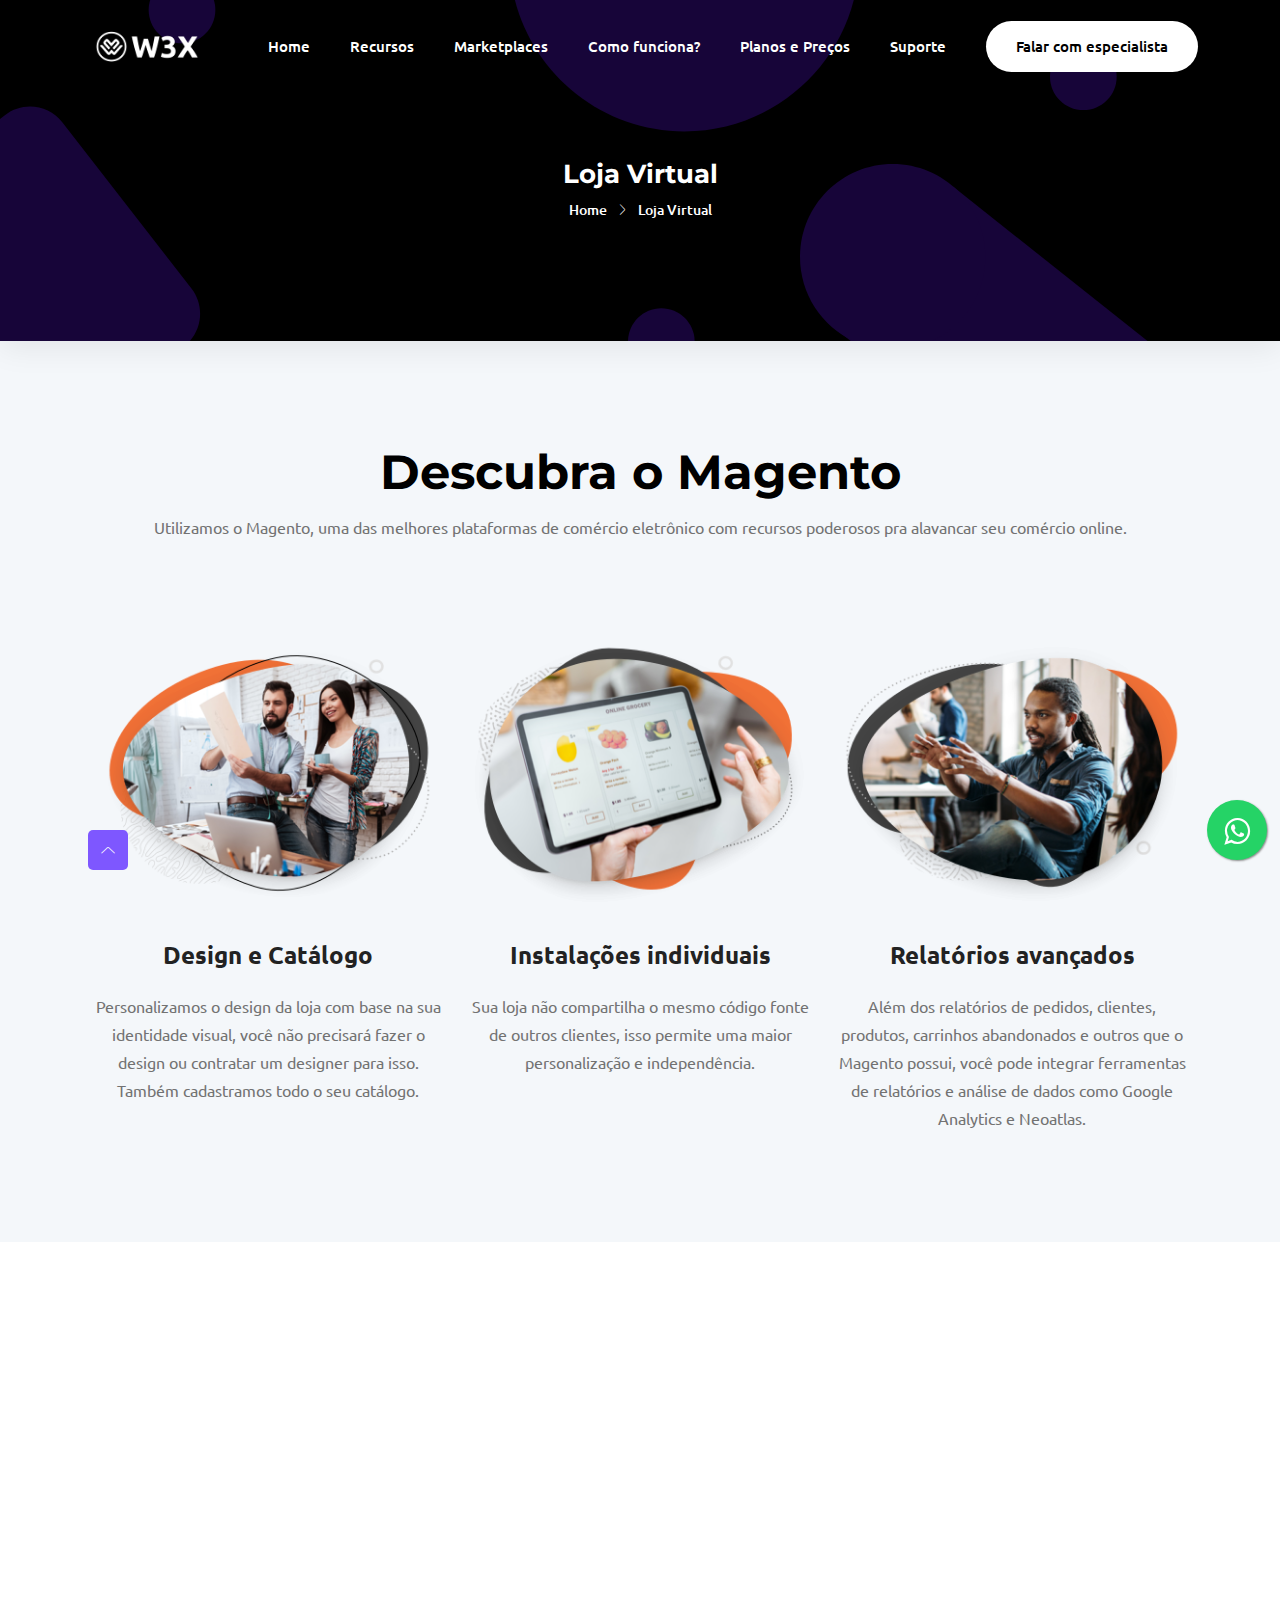
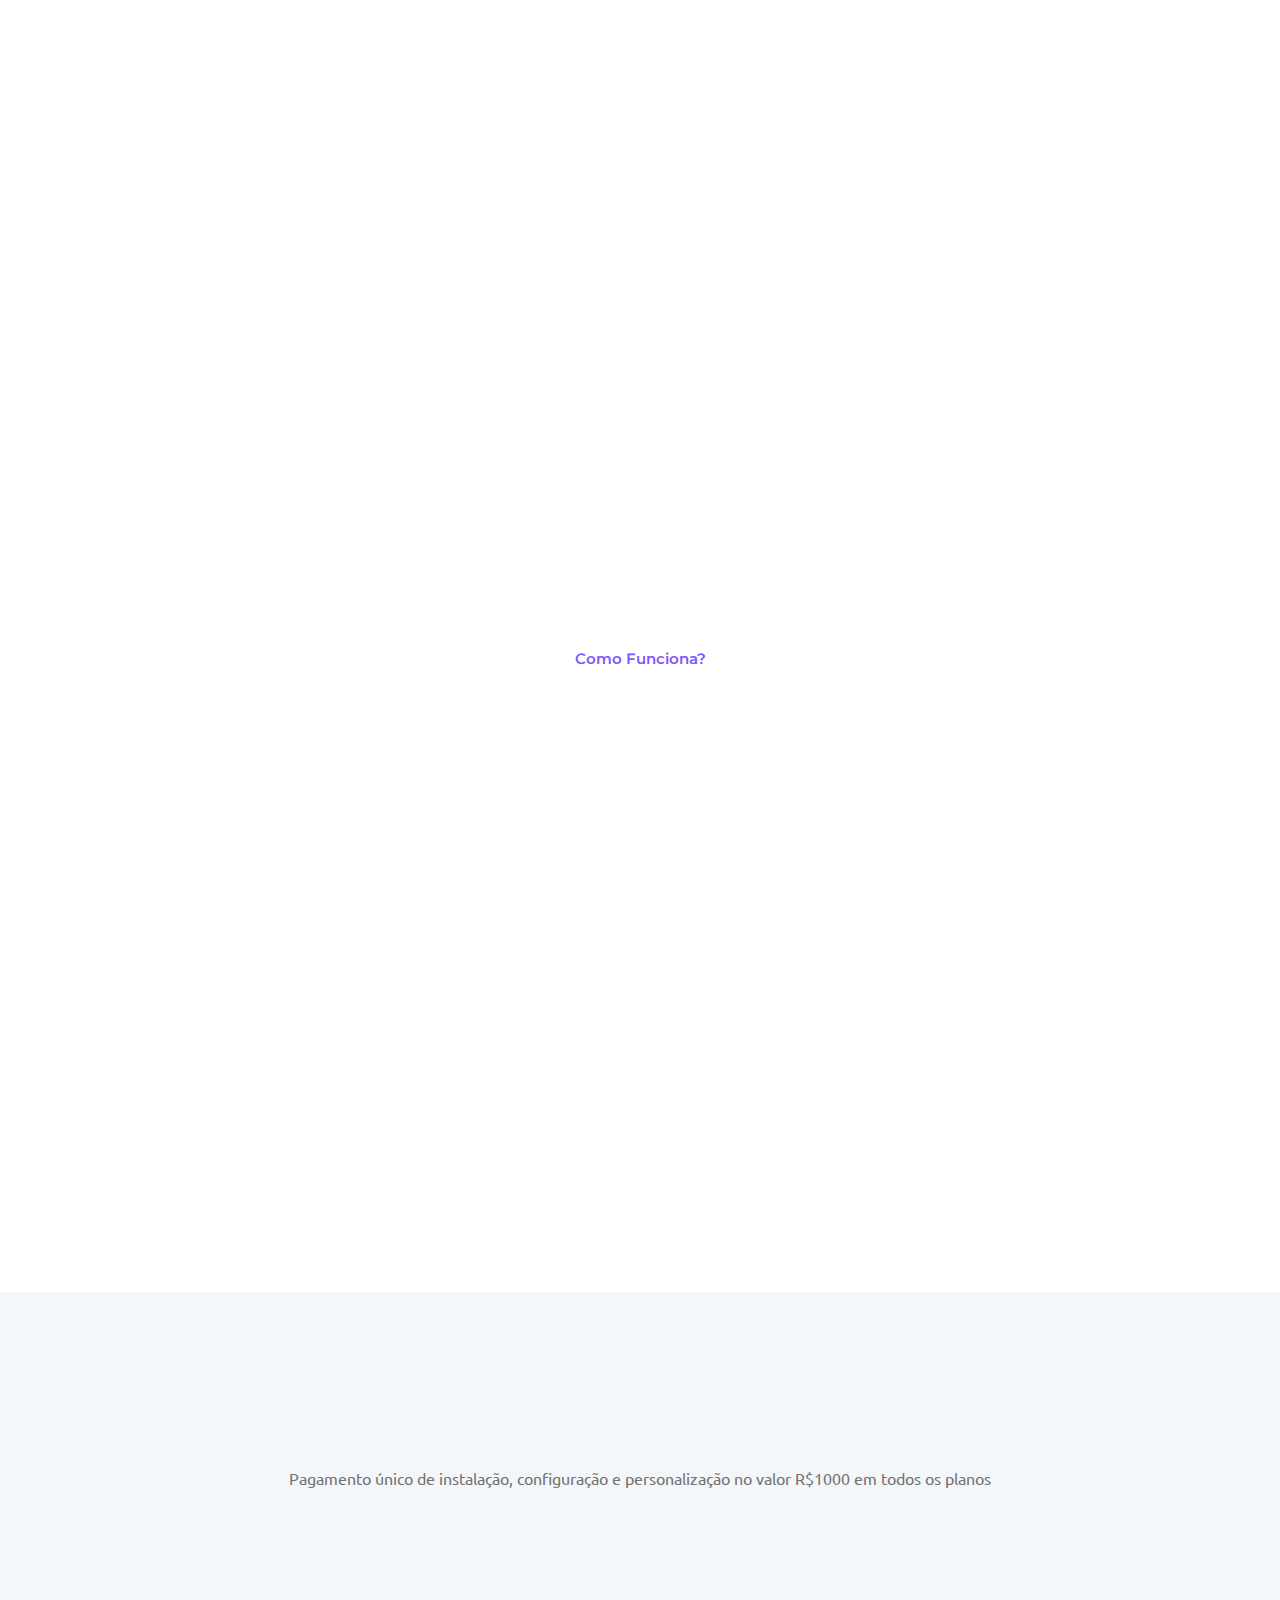
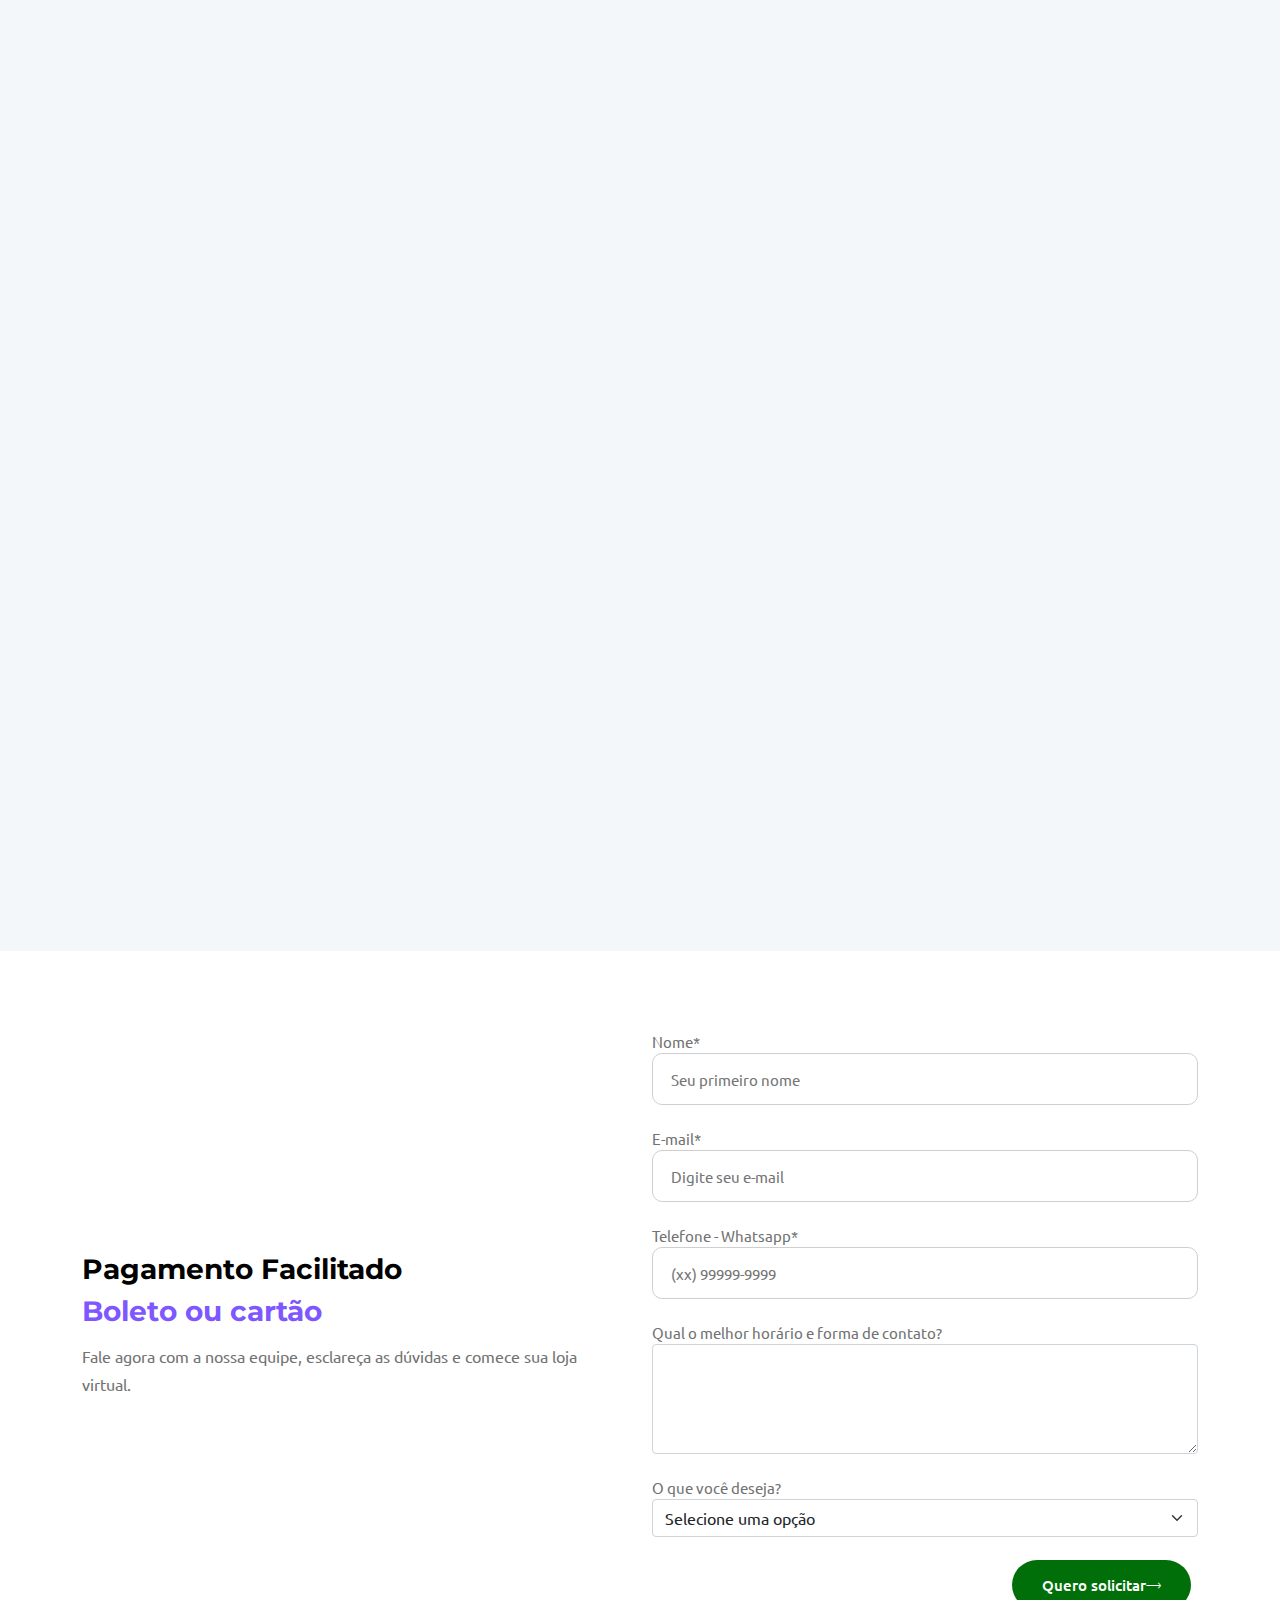
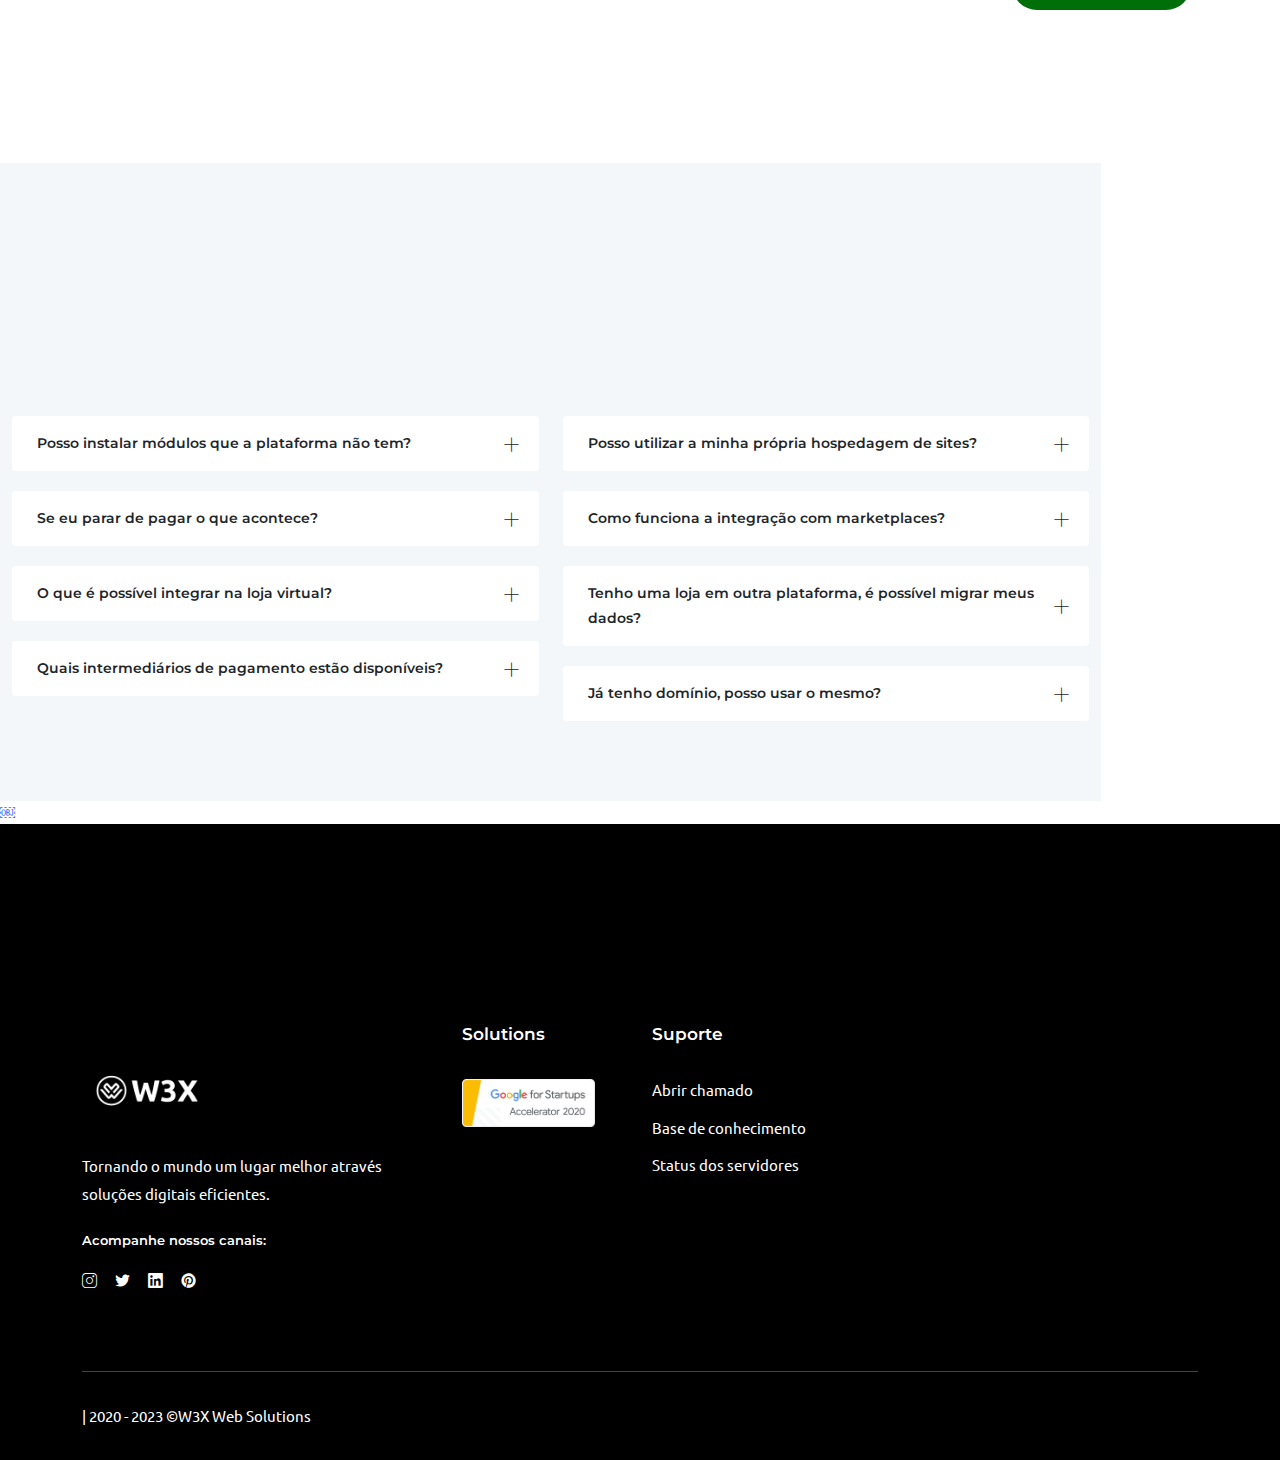
==== ecommerce.html @ b037bd00 "V1.4.1" ====
<!DOCTYPE html>
<html class="no-js" lang="zxx">
<head>
<meta charset="utf-8" />
<meta http-equiv="x-ua-compatible" content="ie=edge" />
<title>W3X - Loja Virtual Magento.</title>
<meta name="description" content="" />
<meta name="viewport" content="width=device-width, initial-scale=1" />
<link rel="shortcut icon" type="image/x-icon" href="assets/images/favicon.svg" />
<!-- ========================= CSS here ========================= -->
<link rel="stylesheet" href="assets/css/bootstrap.min.css" />
<link rel="stylesheet" href="assets/css/LineIcons.3.0.css" />
<link rel="stylesheet" href="assets/css/animate.css" />
<link rel="stylesheet" href="assets/css/tiny-slider.css" />
<link rel="stylesheet" href="assets/css/glightbox.min.css" />
<link rel="stylesheet" href="assets/css/main.css" />
</head>
<body>
<!--[if lte IE 9]>
<p class="browserupgrade">
You are using an <strong>outdated</strong> browser. Please
<a href="https://browsehappy.com/">upgrade your browser</a> to improve
your experience and security.
</p>
<![endif]-->
<!-- Preloader -->
<div class="preloader">
<div class="preloader-inner">
<div class="preloader-icon">
<span></span>
<span></span>
</div>
</div>
</div>
<!-- /End Preloader -->
<!-- Start Header Area -->
<header class="header navbar-area">
<div class="container">
<div class="row align-items-center">
<div class="col-lg-12">
<div class="nav-inner">
<!-- Start Navbar -->
<nav class="navbar navbar-expand-lg">
<a class="navbar-brand" href="index.html">
<img src="assets/images/logo/w3x-white.png" alt="Logo">
</a>
<button class="navbar-toggler mobile-menu-btn" type="button" data-bs-toggle="collapse"
data-bs-target="#navbarSupportedContent" aria-controls="navbarSupportedContent"
aria-expanded="false" aria-label="Toggle navigation">
<span class="toggler-icon"></span>
<span class="toggler-icon"></span>
<span class="toggler-icon"></span>
</button>
<div class="collapse navbar-collapse sub-menu-bar" id="navbarSupportedContent">
<ul id="nav" class="navbar-nav ms-auto">
<li class="nav-item">
<a href="index.html" class="active" aria-label="Toggle navigation">Home</a>
</li>
<li class="nav-item">
<a href="#recursos" aria-label="Toggle navigation">Recursos</a>
</li>
<li class="nav-item">
<a href="#about" aria-label="Toggle navigation">Marketplaces</a>
</li>
<li class="nav-item">
<a href="#about" aria-label="Toggle navigation">Como funciona?</a>
</li>       
<li class="nav-item">
<a href="#about" aria-label="Toggle navigation">Planos e Preços</a>
</li>
<li class="nav-item">
<a class="dd-menu collapsed" href="javascript:void(0)" data-bs-toggle="collapse" data-bs-target="#submenu-1-1" aria-controls="navbarSupportedContent" aria-expanded="false" aria-label="Toggle navigation">Suporte</a>
<ul class="sub-menu collapse" id="submenu-1-1">
<li class="nav-item"><a href="ttps://w3x.freshdesk.com/support/home">Abrir chamado</a>
<li class="nav-item"><a href="https://w3x.freshdesk.com/support/solutions"">Base de conhecimento</a></li>
<li class="nav-item"><a href="https://w3xcloud.statuspage.io/">Status dos servidores</a></li>
</ul>
</li>                                 
</ul>
</div> 
<div class="button">
<a href="https://web.whatsapp.com/send?phone=5551981866264" class="btn">Falar com especialista</a>
</div>
</nav>
<!-- End Navbar -->
</div>
</div>
</div> <!-- row -->
</div> <!-- container -->
</header>
<!-- End Header Area -->
<!-- Start Breadcrumbs -->
<div class="breadcrumbs">
<div class="container">
<div class="row align-items-center">
<div class="col-lg-6 offset-lg-3 col-md-12 col-12">
<div class="breadcrumbs-content">
<h1 class="page-title">Loja Virtual</h1>
<ul class="breadcrumb-nav">
<li><a href="index.html">Home</a></li>
<li>Loja Virtual</li>
</ul>
</div>
</div>
</div>
</div>
</div>
<!-- End Breadcrumbs -->
<!-- Start About Area -->
<div class="services section">
<div class="container">
<div class="row">
<div class="col-12">
<div class="section-title">
<h2 class="wow fadeInUp" data-wow-delay=".4s">Descubra o Magento</h2>
<p class="wow fadeInUp" data-wow-delay=".6s">Utilizamos o Magento, uma das melhores plataformas de comércio eletrônico com recursos poderosos pra alavancar seu comércio online.</p>
</div>
</div>
</div>
<div class="container">
<div class="row justify-content-center">
<div class="col-lg-4 col-md-6 col-sm-9">
<div class="single-process text-center process-color-1 mt-45 wow fadeInUpBig" data-wow-duration="1s" data-wow-delay="0.4s">
<div class="process-icon d-flex align-items-center justify-content-center">
<img src="assets/images/1lojavirtual.png">
</div>
<div class="process-content pt-30">
<h3 class="process-title"><a>Design e Catálogo</a></h3>
<p class="text">Personalizamos o design da loja com base na sua identidade visual, você não precisará fazer o design ou contratar um designer para isso. Também cadastramos todo o seu catálogo.</p>
</div>
</div> 
</div>
<div class="col-lg-4 col-md-6 col-sm-9">
<div class="single-process text-center process-color-2 mt-45 wow fadeInUpBig" data-wow-duration="1s" data-wow-delay="0.7s">
<div class="process-icon d-flex align-items-center justify-content-center">
<img src="assets/images/2lojavirtual.png">
</div>
<div class="process-content pt-30">
<h3 class="process-title"><a>Instalações individuais</a></h3>
<p class="text">Sua loja não compartilha o mesmo código fonte de outros clientes, isso permite uma maior personalização e independência.</p>
</div>
</div> 
</div>
<div class="col-lg-4 col-md-6 col-sm-9">
<div class="single-process text-center process-color-3 mt-45 wow fadeInUpBig" data-wow-duration="1s" data-wow-delay="1s">
<div class="process-icon d-flex align-items-center justify-content-center">
<img src="assets/images/3lojavirtual.png.png">
</div>
<div class="process-content pt-30">
<h3 class="process-title"><a>Relatórios avançados</a></h3>
<p class="text">Além dos relatórios de pedidos, clientes, produtos, carrinhos abandonados e outros que o Magento possui, você pode integrar ferramentas de relatórios e análise de dados como Google Analytics e Neoatlas.</p>
</div>
</div> 
</div>
</div> 
</div>
</div> 
</div> 
<!-- Start About Area -->
<section id="recursos" class="about section">
    <div class="container">
    <div class="row align-items-center">
    <div class="col-lg-6 col-12">
        <div class="content wow fadeInRight" data-wow-delay=".4s">
            <h4>Marketplaces</h4>
            <h2>Seus produtos nas principais plataformas de marketplaces</h2>
            <p>Integramos seus produtos e a gestão de pedidos da sua plataforma diretamente aos principais marketplaces do Brasil.</p>
            <br>
            <div class="image wow fadeInLeft" data-wow-delay=".2s">
    <img src="assets/images/marketplaces.png" alt="#">
    </div>
    </div>  
</div>
    <div class="col-lg-6 col-12">
    <div class="content wow fadeInRight" data-wow-delay=".4s">
        <h4>Loja completa e personalizável</h4>
        <h2>Confira mais recursos</h2>
        <div class="list">
    <div class="single-list">
    <div class="list-icon">
    <i class="lni lni-checkmark"></i>
    </div>
    <h4>Gestão de pedidos</h4>
    <p>Gerencie os pedidos de clientes com facilidade, atualize os status do pedido para que o cliente receba os e-mails automáticos com atualização da situação de seu pedido. Você também pode integrar seu ERP Facilmente </p>
    </div>
    <div class="single-list">
    <div class="list-icon">
    <i class="lni lni-checkmark"></i>
    </div>
    <h4>Gestão de produtos</h4>
    <p>Gestão avançada de produtos e catálogo, controle de estoque, otimização de SEO com dados estruturados, controle de movimentação de estoque, preços por faixa de quantidade de itens, gestão de clientes B2B e B2C com preços por produto para grupos de clientes específicos. Você pode ainda integrar seus produtos diretamente com seu ERP.</p>
    </div>
    <div class="single-list">
    <div class="list-icon">
    <i class="lni lni-checkmark"></i>
    </div>
    <h4>Marketing e Promoções</h4>
    <p>As regras de promoções e de preço do Magento, permitem que você crie cupons de desconto, aplique descontos em massa com base em condições de produtos, ou ainda com base em ações do cliente como escolha de frete, do meio de pagamento entre outras. Você também pode integrar a loja ao Gooogle Ads e  Meta Ads. </p>
    
    </div>
    </div>
    </div>
    </div>
    </div>
    </section>
    <!-- End About Area -->
<div class="services section bg-white">
<div class="container">
<div class="row justify-content-center">
<div class="col-lg-9">
<div class="section-title">
<h3>Como funciona?</h3>
<h2 class="wow fadeInUp" data-wow-delay=".4s">Ativação da loja</h2>
</div>   
</div>
</div>
<section class="process-area pt-70">
<div class="container">
<div class="row justify-content-center">
<div class="col-lg-4 col-md-6 col-sm-9">
<div class="single-process text-center process-color-1 mt-45 wow fadeInUpBig" data-wow-duration="1s" data-wow-delay="0.4s">
<div class="process-icon d-flex align-items-center justify-content-center">
<span class="icon"><i class="lni lni-checkmark"></i></span>
<h5 class="icon-title">1. <span>Solicitação</span></h5>
</div>
<div class="process-content pt-30">
<h3 class="process-title"><a href="#">Plano e pagamento</a></h3>
<p class="text">Após a solicitação enviamos um boleto de ativação com 50% do pagamento único. O restante será pago na entrega e a primeira mensalidade no mês seguinte ao da entrega.</p>
<a href="#" class="more"><i class="lni-arrow-right"></i></a>
</div>
</div> 
</div>
<div class="col-lg-4 col-md-6 col-sm-9">
<div class="single-process text-center process-color-2 mt-45 wow fadeInUpBig" data-wow-duration="1s" data-wow-delay="0.7s">
<div class="process-icon d-flex align-items-center justify-content-center">
<span class="icon"><i class="lni lni-checkmark"></i></span>
<h5 class="icon-title">2. <span>Ativação</span></h5>
</div>
<div class="process-content pt-30">
<h3 class="process-title"><a href="#">Pagamento confirmado</a></h3>
<p class="text">Iremos instalar e configurar a sua loja e você receberá no prazo combinado os acessos e a documentação completa do nosso time de suporte sobre como utilizar a plataforma.</p>
<a href="#" class="more"><i class="lni-arrow-right"></i></a>
</div>
</div> 
</div>
<div class="col-lg-4 col-md-6 col-sm-9">
<div class="single-process text-center process-color-3 mt-45 wow fadeInUpBig" data-wow-duration="1s" data-wow-delay="1s">
<div class="process-icon d-flex align-items-center justify-content-center">
<span class="icon"><i class="lni lni-checkmark"></i></span>
<h5 class="icon-title">3. <span>Manutenção </span></h5>
</div>
<div class="process-content pt-30">
<h3 class="process-title"><a href="#">Suporte Especialista</a></h3>
<p class="text">Realizaremos frequentemente a manutenção do código, atualizações e melhorias, e estaremos a disposição para lhe auxiliar no uso da plataforma e crescimento da sua loja.</p>
<a href="#" class="more"><i class="lni-arrow-right"></i></a>
</div>
</div> 
</div>   
</div> 
</div>
</div> 
</div> 
</div>
</section>
<section id="planos" class="pricing-table section">
<div class="container">
<div class="row">
<div class="col-12">
<div class="section-title">
<h2 class="wow fadeInUp" data-wow-delay=".4s">Planos e Preços</h2>
<p>Pagamento único de instalação, configuração e personalização no valor R$1000 em todos os planos</p>
</div>
</div>
</div>
<div class="row">
<div class="col-lg-4 col-md-6 col-12 wow fadeInUp" data-wow-delay=".4s">
<div class="single-table">
<div class="table-head">
<h4 class="title">Basic</h4>
<div class="price">
<h2 class="amount"><span class="currency">R$</span>299<span class="duration">mês</span>
<br>
<h2 class="amount"><span class="duration">- Magento 1.9</span>
</h2>
</div>
</div>
<div class="table-content">
<ul class="table-list">
<li>Até 3.000 produtos</li>
<li>até 45.000 visualizações de página</li>
<li>Sem comissão por venda</li>
<li>100 produtos cadastrados pela nossa equipe</li>
<li>Integração com marketplaces</li>
<li>Integração com ERP e meios de pagamento</li>
<li>Design e banners</li>
<li>Cadastro do catálogo de produtos<ssssssss/li>
<li>Domínio .com.br</li>
<li>Relatórios avançados</li>
<li>5 e-mails profissionais</li>
<li>Backups diários</li>
<li>Conformidade com a LGPD</li>              
</ul>
</div>
<div class="button">
<a href="#cta" class="btn">Quero solicitar<i class="lni lni-arrow-right"></i></a>
</div>
</div>
</div>
<div class="col-lg-4 col-md-6 col-12 wow fadeIfnUp" data-wow-delay=".6s">
<div class="single-table middle">
<div class="table-head">
<h4 class="title">Pro </h4>
<div class="price">
<h2 class="amount"><span class="currency">R$</span>399<span class="duration"> Mês</span>
<h2 class="amount"><span class="duration">- Magento 1.9</span>
</h2>
</div>
</div>
<div class="table-content">
<ul class="table-list">
<li>Até 10.000 produtos</li>
<li>até 150.000 visualizações de página</li>
<li>Sem comissão por venda</li>
<li>150 produtos cadastrados pela nossa equipe</li>
<li>Integração com marketplaces</li>
<li>Integração com ERP e meios de pagamento</li>
<li>Design e banners</li>
<li>Cadastro do catálogo de produtos<ssssssss/li>
<li>Domínio .com.br</li>
<li>Relatórios avançados</li>
<li>5 e-mails profissionais</li>
<li>Backups diários</li>
<li>Conformidade com a LGPD</li>           
</ul>
</div>
<div class="button">
<a href="#cta" class="btn">Quero solicitar<i class="lni lni-arrow-right"></i></a>
</div>
</div>
</div>
<div class="col-lg-4 col-md-6 col-12 wow fadeIfnUp" data-wow-delay=".6s">
<div class="single-table middle">
<div class="table-head">
<h4 class="title">Advanced</h4>
<div class="price">
<h2 class="amount"><span class="currency">R$</span>799<span class="duration"> Mês</span>
<h2 class="amount"><span class="duration">- Magento 2</span>

</h2>
</div>
</div>
<div class="table-content">
<ul class="table-list">
<li>Sem limite de produtos</li>
<li>Sem limite visualizações de página</li>
<li>Sem comissão por venda</li>
<li>500 produtos cadastrados pela nossa equipe</li>
<li>Integração com marketplaces</li>
<li>Integração com ERP e meios de pagamento</li>
<li>Design e banners</li>
<li>Cadastro do catálogo de produtos<ssssssss/li>
<li>Domínio .com.br</li>
<li>Relatórios avançados</li>
<li>15 e-mails profissionais</li>
<li>Backups diários</li>
<li>Conformidade com a LGPD</li>           
</ul>
</div>
<div class="button">
<a href="#cta" class="btn">Quero solicitar<i class="lni lni-arrow-right"></i></a>
</div>
</div>        
</div>        
</div>
</div>
</div>
</section>
<!-- Start Call Action Area -->
<section class="call-action bg-white" id="cta">
<div class="container">
<div class="inner-content">
<div class="row align-items-center">
<div class="col-lg-6 col-md-7 col-12">
<div class="text">
<h2>Pagamento Facilitado
<br> <span>Boleto ou cartão</span>
</h2>
<p style="display: block;margin-top: 10px;">Fale agora com a nossa equipe, esclareça as dúvidas e comece sua loja virtual. </p>
</div>
</div>
<div class="col-lg-6 col-md-5 col-12">
<div class="table-content">
<form action="https://formsubmit.co/w3xcloud@gmail.com" method="POST">
<label for="nome">Nome*</label>
<input type="text" name="nome" id="nome" placeholder="Seu primeiro nome"required>
<br><br>
<label for="email">E-mail*</label>
<input type="email" name="email" id="email" placeholder="Digite seu e-mail" required>
<br><br>
<label for="telefone">Telefone - Whatsapp*</label>
<input type="tel" name="telefone - Whatsapp" id="Telefone - Whatsapp" placeholder="(xx) 99999-9999" onkeyup="handlePhone(event)" required > 
<br><br>
<label for="mensagem">Qual o melhor horário e forma de contato?</label>
<textarea id="mensagem" name="mensagem" class="form-control" rows="4" required="required" data-error="Escreva sua mensagem"></textarea>
<br>
<label for="plano">O que você deseja?</label>
<select class="form-select" id="plano" required>
<option value="">Selecione uma opção</option>
<option>Basic</option>
<option>Pro</option>
<option>Advanced</option>
<input type="hidden" name="_next" value="https://agenciaw3x.cloud/msgenviada.html">
<br>
<div class="button"><a class="btn-confirm">Quero solicitar<i class="lni lni-arrow-right"></i></div>
</div>        
</div>
</div>
</div>
</div>
</div>
</section>
<!-- End Call Action Area -->
<section class="faq section" id="duvidas">
<div class="container">
<div class="row">
<div class="col-12">
<div class="section-title">
<h3 class="wow zoomIn" data-wow-delay=".2s">FAQ</h3>
<h2 class="wow fadeInUp" data-wow-delay=".4s">Perguntas frequentes</h2>
</div>
</div>
</div>
<div class="row">
<div class="col-lg-6 col-md-12 col-12">
<div class="accordion" id="accordionExample">
<div class="accordion-item">
<h2 class="accordion-header" id="heading1">
<button class="accordion-button collapsed" type="button" data-bs-toggle="collapse" data-bs-target="#collapse1" aria-expanded="false" aria-controls="collapse1">
<span class="title">Posso instalar módulos que a plataforma não tem?</span><i class="lni lni-plus"></i>
</button>
</h2>
<div id="collapse1" class="accordion-collapse collapse" aria-labelledby="heading1" data-bs-parent="#accordionExample">
<div class="accordion-body">
<p>Sim, se quiser pode comprar módulos de terceiros, pode nos enviar para instalação. Você não poderá fazer a instalação sozinho. Nós instalamos para garantir que não hajam bugs e problemas na sua loja.</p>
</div>
</div>
</div>
<div class="accordion-item">
<h2 class="accordion-header" id="heading2">
<button class="accordion-button collapsed" type="button" data-bs-toggle="collapse" data-bs-target="#collapse2" aria-expanded="false" aria-controls="collapse2">
<span class="title">Se eu parar de pagar o que acontece?</span><i class="lni lni-plus"></i>
</button>
</h2>
<div id="collapse2" class="accordion-collapse collapse" aria-labelledby="heading2" data-bs-parent="#accordionExample">
<div class="accordion-body">
<p>Fornecemos a plataforma no modelo SaaS (software como serviço), portanto se você parar o pagamento, o serviço prestado será automaticamente suspenso e mantemos o backup da sua loja por mais 90 dias caso queira reativar.</p>
</div>
</div>
</div>
<div class="accordion-item">
<h2 class="accordion-header" id="heading4">
<button class="accordion-button collapsed" type="button" data-bs-toggle="collapse" data-bs-target="#collapse4" aria-expanded="false" aria-controls="collapse4">
<span class="title">O que é possível integrar na loja virtual? </span><i class="lni lni-plus"></i>
</button>
</h2>
<div id="collapse4" class="accordion-collapse collapse" aria-labelledby="heading4" data-bs-parent="#accordionExample">
<div class="accordion-body">
<li><b>Meios de pagamento</b> como PagSeguro, Mercado Pago, Pagar.me, Vindi, Moip, PagHiper e outros. </li>
<li><b>CRM's e ERP's</b>como Tiny, Bling, RD Station e outros.</li>
<li><b>Meios de envio</b>com integração aos correios e hubs de frete como Frenet.</li>
<li><b>Principais Marketplaces do mercado</b> como Mercado Livre, Amazon, B2W, Via Varejo entre outros. </li>
</div>
</div>
</div>
<div class="accordion-item">
<h2 class="accordion-header" id="heading3">
<button class="accordion-button collapsed" type="button" data-bs-toggle="collapse" data-bs-target="#collapse3" aria-expanded="false" aria-controls="collapse3">
<span class="title">Quais intermediários de pagamento estão disponíveis?</span><i class="lni lni-plus"></i>
</button>
</h2>
<div id="collapse3" class="accordion-collapse collapse" aria-labelledby="heading3" data-bs-parent="#accordionExample">
<div class="accordion-body">
<p>Para vendas com cartão de crédito e boleto estão disponíveis Pagseguro, Mercado Pago, Moip, Pagar.me, Payu, Paypal, Erede e outros.
Para vendas com boleto está disponível ainda o Paghiper.
<p></p>
</div>
</div>
</div>
</div>
</div>
<div class="col-lg-6 col-md-12 col-12 xs-margin">
<div class="accordion" id="accordionExample2">
<div class="accordion-item">
<h2 class="accordion-header" id="heading11">
<button class="accordion-button collapsed" type="button" data-bs-toggle="collapse" data-bs-target="#collapse11" aria-expanded="false" aria-controls="collapse11">
<span class="title"> Posso utilizar a minha própria hospedagem de sites?</span><i class="lni lni-plus"></i>
</button>
</h2>
<div id="collapse11" class="accordion-collapse collapse" aria-labelledby="heading11" data-bs-parent="#accordionExample2">
<div class="accordion-body">
<p>Ao contratar o site na modalidade de pagamento único, nosso trabalho se limita ao desenvolvimento do site e você recebe os arquivos para hospedar onde quiser. Na assinatura de suporte mensal a hospedagem já está inclusa em nossos servidores de alta performance e com o suporte contínuo dos nossos especialistas.</p> 
<p>Caso você esteja começando e não tenha uma equipe ou conhecimento técnico, poderá se deparar com diversos fatores que influenciam na segurança e desempenho. E a qualidade de um servidor de hospedagem é determinante na estabilidade e velocidade do seu site e consequentemente seu ranking em relação ao Google.</p>
</div>
</div>
</div>
<div class="accordion-item">
<h2 class="accordion-header" id="heading22">
<button class="accordion-button collapsed" type="button" data-bs-toggle="collapse" data-bs-target="#collapse22" aria-expanded="false" aria-controls="collapse22">
<span class="title">Como funciona a integração com marketplaces?</span><i class="lni lni-plus"></i>
</button>
</h2>
<div id="collapse22" class="accordion-collapse collapse" aria-labelledby="heading22" data-bs-parent="#accordionExample2">
<div class="accordion-body">
<p>Nossas integrações com marketplaces são através de hubs integradores. São soluções especializadas nessa parte do e-commerce como Anymarket e Skyhub.</p>
</div>
</div>
</div>
<div class="accordion-item">
<h2 class="accordion-header" id="heading33">
<button class="accordion-button collapsed" type="button" data-bs-toggle="collapse" data-bs-target="#collapse33" aria-expanded="false" aria-controls="collapse33">
<span class="title">Tenho uma loja em outra plataforma, é possível migrar meus dados?</span><i class="lni lni-plus"></i>
</button>
</h2>
<div id="collapse33" class="accordion-collapse collapse" aria-labelledby="heading33" data-bs-parent="#accordionExample2">
<div class="accordion-body">
<p>Se você possui acesso ao banco de dados da outra plataforma ou a uma planilha de produtos e clientes, podemos analisar a possibilidade de importação. Caso a sua plataforma atual já seja Magento, é possível sim migrar seus dados.</p>
</div>
</div>
</div>
<div class="accordion-item">
<h2 class="accordion-header" id="heading44">
<button class="accordion-button collapsed" type="button" data-bs-toggle="collapse" data-bs-target="#collapse44" aria-expanded="false" aria-controls="collapse44">
<span class="title">Já tenho domínio, posso usar o mesmo?</span><i class="lni lni-plus"></i>
</button>
</h2>
<div id="collapse44" class="accordion-collapse collapse" aria-labelledby="heading44" data-bs-parent="#accordionExample2">
<div class="accordion-body">
<p>Sim, basta realizar o apontamento do mesmo conforme orientarmos após a ativação.</p>
</div>
</div>
</div>
</div>
</div>
</div>
</div>
</section>

￼
<!-- Start Footer Area -->
<footer class="footer section">
<!-- Start Footer Top -->
<div class="footer-top">
<div class="container">
<div class="inner-content">
<div class="row">
<div class="col-lg-4 col-md-6 col-12">
<!-- Single Widget -->
<div class="single-footer f-about">
<div class="logo">
<a href="index.html">
<img src="assets/images/logo/logow3x.png" alt="#">
</a>
</div>
<p>Tornando o mundo um lugar melhor através soluções digitais eficientes.</p>
<h4 class="social-title">Acompanhe nossos canais:</h4>
<ul class="social">
<li><a href="javascript:void(0)"><i class="lni lni-instagram"></i></a></li>
<li><a href="javascript:void(0)"><i class="lni lni-twitter-original"></i></a></li>
<li><a href="javascript:void(0)"><i class="lni lni-linkedin-original"></i></a></li>
<li><a href="javascript:void(0)"><i class="lni lni-pinterest"></i></a></li>
</ul>
</div>
<!-- End Single Widget -->
</div>
<div class="col-lg-2 col-md-6 col-12">
<!-- Single Widget -->
<div class="single-footer f-link">
<h3>Solutions</h3>
<ul>
<li><img src="assets/images/hero/clients/googlestartupacc.png" width="80%"></li>
</ul>
</div>
<!-- End Single Widget -->
</div>
<div class="col-lg-2 col-md-6 col-12">
<!-- Single Widget -->
<div class="single-footer f-link">
<h3>Suporte</h3>
<ul>
<li><a href="https://w3x.freshdesk.com/support/home">Abrir chamado</a></li>
<li><a href="https://w3x.freshdesk.com/support/solutions">Base de conhecimento</a></li>
<li><a href="https://w3xcloud.statuspage.io/">Status dos servidores</a></li>
</ul>
</div>
<!-- End Single Widget -->
</div>
<div class="col-lg-4 col-md-6 col-12">
</div>
</div>
</div>
</div>
</div>
<!--/ End Footer Top -->
<!-- Start Copyright Area -->
<div class="copyright-area">
<div class="container">
<div class="inner-content">
<div class="row">
<div class="col-lg-6 col-md-6 col-12">
<p class="copyright-text"> | 2020 - 2023 ©W3X Web Solutions</p>
</div>
</div>
</div>
</div>
</div>
<!-- End Copyright Area -->
</footer>
<link rel="stylesheet" href="https://cdnjs.cloudflare.com/ajax/libs/font-awesome/4.5.0/css/font-awesome.min.css">
<style>
.whatsapp-link {
position: fixed;
width: 60px;
height: 60px;
bottom: 40px;
right: 1%;
background-color: #25d366;
color: #fff;
border-radius: 50px;
text-align: center;
font-size: 30px;
box-shadow: 1px 1px 2px #888;
z-index: 1000;
}
.fa-whatsapp {
margin-top: 16px;
}
</style>
</head>
<body>
<a class="whatsapp-link" href="https://web.whatsapp.com/send?phone=5551981866264" target="_blank">
<i class="fa fa-whatsapp"></i>
</a>
</body>
</html>
<!--/ End Footer Area -->
<!-- ========================= scroll-top ========================= -->
<a href="#" class="scroll-top">
<i class="lni lni-chevron-up"></i>
</a>
<!-- ========================= JS here ========================= -->
<script src="assets/js/bootstrap.min.js"></script>
<script src="assets/js/wow.min.js"></script>
<script src="assets/js/tiny-slider.js"></script>
<script src="assets/js/glightbox.min.js"></script>
<script src="assets/js/count-up.min.js"></script>
<script src="assets/js/imagesloaded.min.js"></script>
<script src="assets/js/isotope.min.js"></script>
<script src="assets/js/main.js"></script>
<script>
//========= testimonial 
tns({
container: '.testimonial-slider',
items: 3,
slideBy: 'page',
autoplay: false,
mouseDrag: true,
gutter: 0,
nav: true,
controls: false,
responsive: {
0: {
items: 1,
},
540: {
items: 1,
},
768: {
items: 2,
},
992: {
items: 2,
},
1170: {
items: 3,
}
}
});
//====== counter up 
var cu = new counterUp({
start: 0,
duration: 2000,
intvalues: true,
interval: 100,
append: " ",
});
cu.start();
//========= glightbox
GLightbox({
'href': 'https://www.youtube.com/watch?v=r44RKWyfcFw&fbclid=IwAR21beSJORalzmzokxDRcGfkZA1AtRTE__l5N4r09HcGS5Y6vOluyouM9EM',
'type': 'video',
'source': 'youtube', //vimeo, youtube or local
'width': 900,
'autoplayVideos': true,
});
//============== isotope masonry js with imagesloaded
imagesLoaded('#container', function () {
var elem = document.querySelector('.grid');
var iso = new Isotope(elem, {
// options
itemSelector: '.grid-item',
masonry: {
// use outer width of grid-sizer for columnWidth
columnWidth: '.grid-item'
}
});

let filterButtons = document.querySelectorAll('.portfolio-btn-wrapper button');
filterButtons.forEach(e =>
e.addEventListener('click', () => {

let filterValue = event.target.getAttribute('data-filter');
iso.arrange({
filter: filterValue
});
})
);
});
</script>
</body>
</html>
---- assets/css/tiny-slider.css ----
.tns-outer{padding:0!important}.tns-outer [hidden]{display:none!important}.tns-outer [aria-controls],.tns-outer [data-action]{cursor:pointer}.tns-slider{-webkit-transition:all 0s;-moz-transition:all 0s;transition:all 0s}.tns-slider>.tns-item{-webkit-box-sizing:border-box;-moz-box-sizing:border-box;box-sizing:border-box}.tns-horizontal.tns-subpixel{white-space:nowrap}.tns-horizontal.tns-subpixel>.tns-item{display:inline-block;vertical-align:top;white-space:normal}.tns-horizontal.tns-no-subpixel:after{content:'';display:table;clear:both}.tns-horizontal.tns-no-subpixel>.tns-item{float:left}.tns-horizontal.tns-carousel.tns-no-subpixel>.tns-item{margin-right:-100%}.tns-no-calc{position:relative;left:0}.tns-gallery{position:relative;left:0;min-height:1px}.tns-gallery>.tns-item{position:absolute;left:-100%;-webkit-transition:transform 0s,opacity 0s;-moz-transition:transform 0s,opacity 0s;transition:transform 0s,opacity 0s}.tns-gallery>.tns-slide-active{position:relative;left:auto!important}.tns-gallery>.tns-moving{-webkit-transition:all .25s;-moz-transition:all .25s;transition:all .25s}.tns-autowidth{display:inline-block}.tns-lazy-img{-webkit-transition:opacity .6s;-moz-transition:opacity .6s;transition:opacity .6s;opacity:.6}.tns-lazy-img.tns-complete{opacity:1}.tns-ah{-webkit-transition:height 0s;-moz-transition:height 0s;transition:height 0s}.tns-ovh{overflow:hidden}.tns-visually-hidden{position:absolute;left:-10000em}.tns-transparent{opacity:0;visibility:hidden}.tns-fadeIn{opacity:1;filter:alpha(opacity=100);z-index:0}.tns-normal,.tns-fadeOut{opacity:0;filter:alpha(opacity=0);z-index:-1}.tns-vpfix{white-space:nowrap}.tns-vpfix>div,.tns-vpfix>li{display:inline-block}.tns-t-subp2{margin:0 auto;width:310px;position:relative;height:10px;overflow:hidden}.tns-t-ct{width:2333.3333333%;width:-webkit-calc(100% * 70/3);width:-moz-calc(100% * 70/3);width:calc(100% * 70/3);position:absolute;right:0}.tns-t-ct:after{content:'';display:table;clear:both}.tns-t-ct>div{width:1.4285714%;width:-webkit-calc(100%/70);width:-moz-calc(100%/70);width:calc(100%/70);height:10px;float:left}
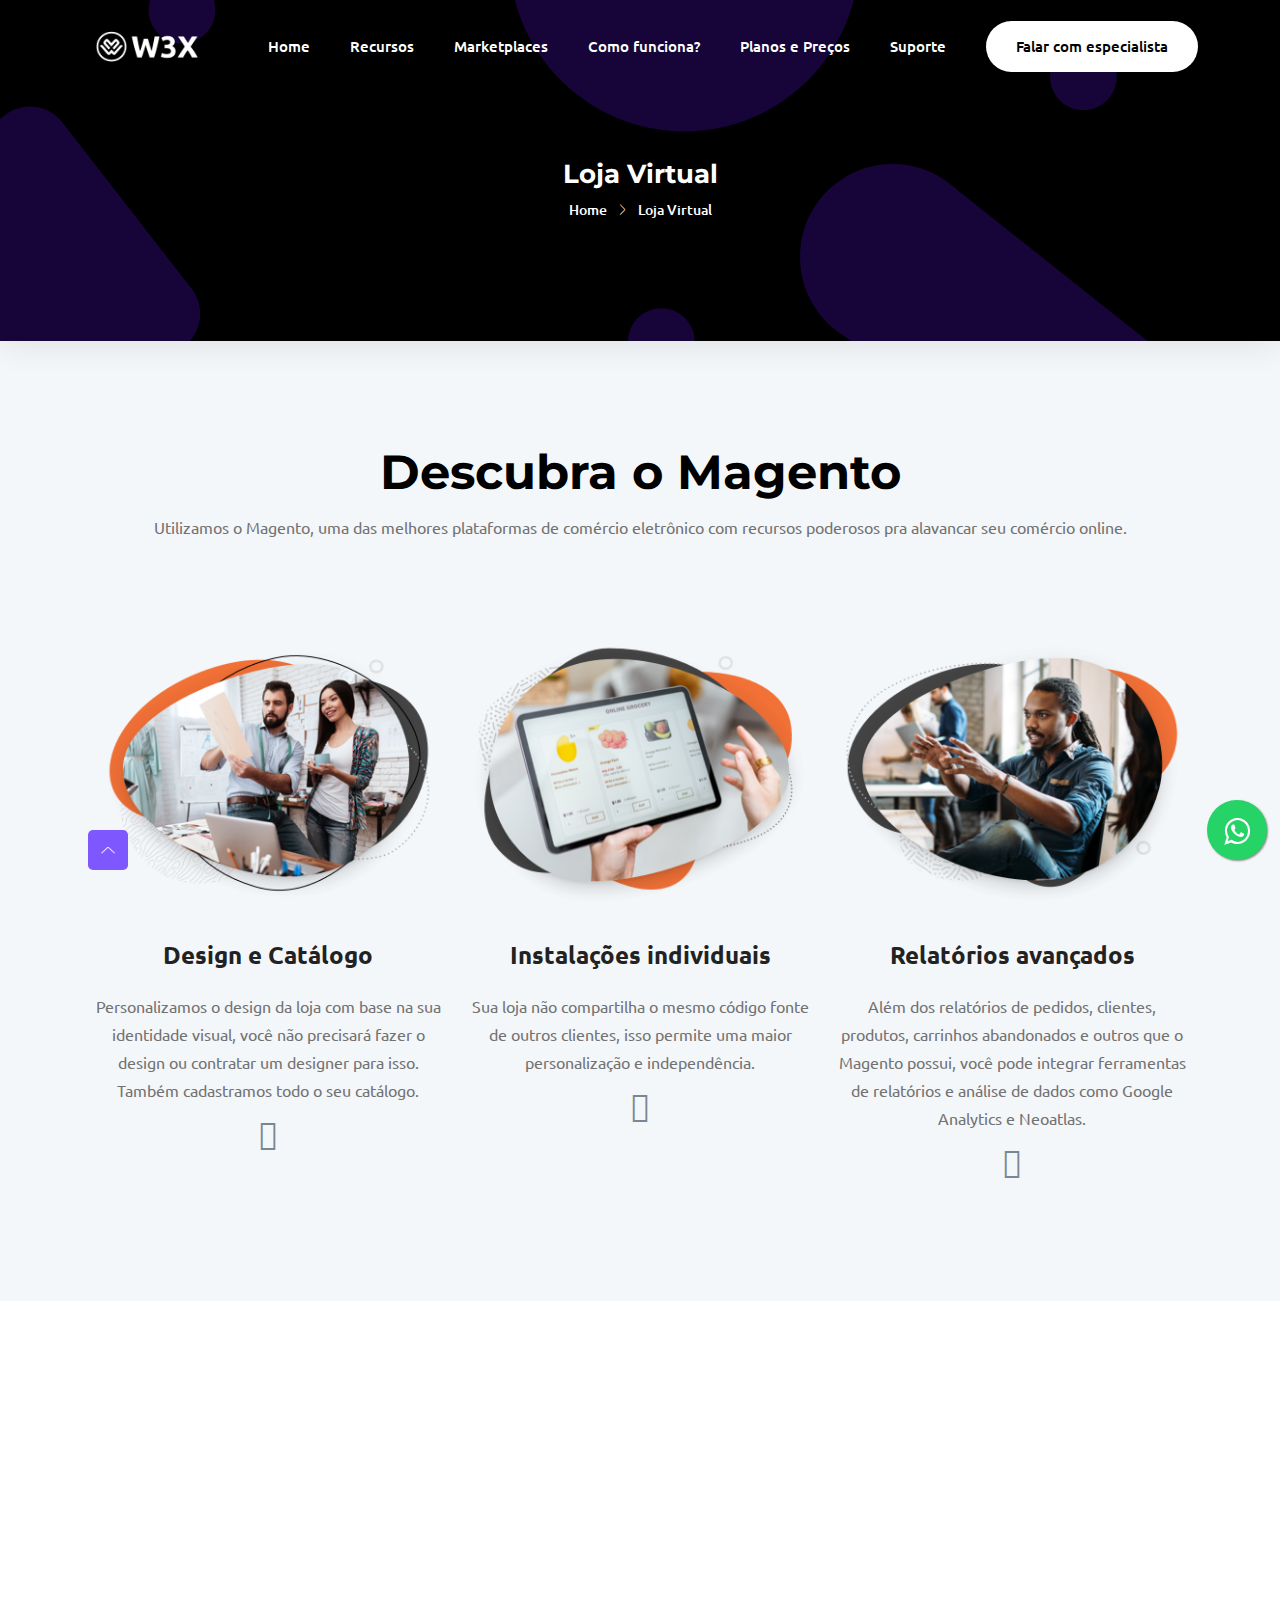
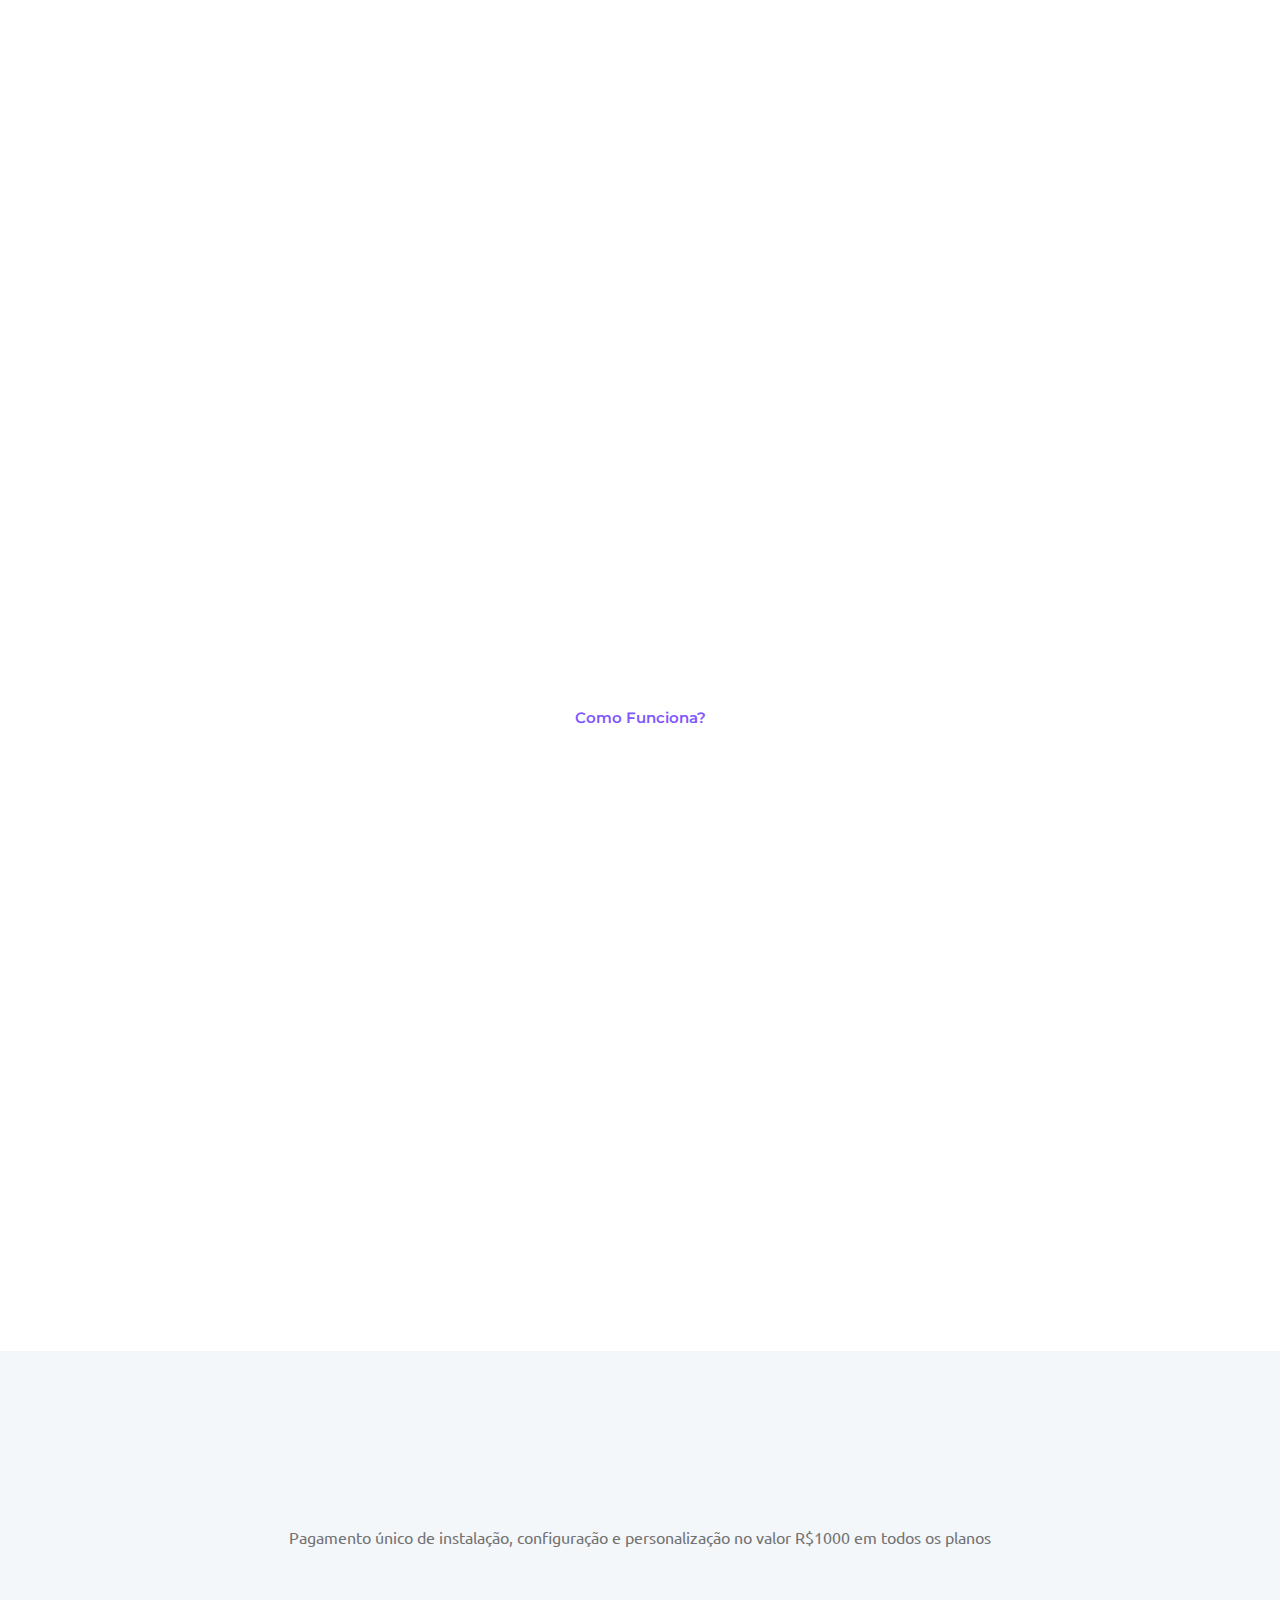
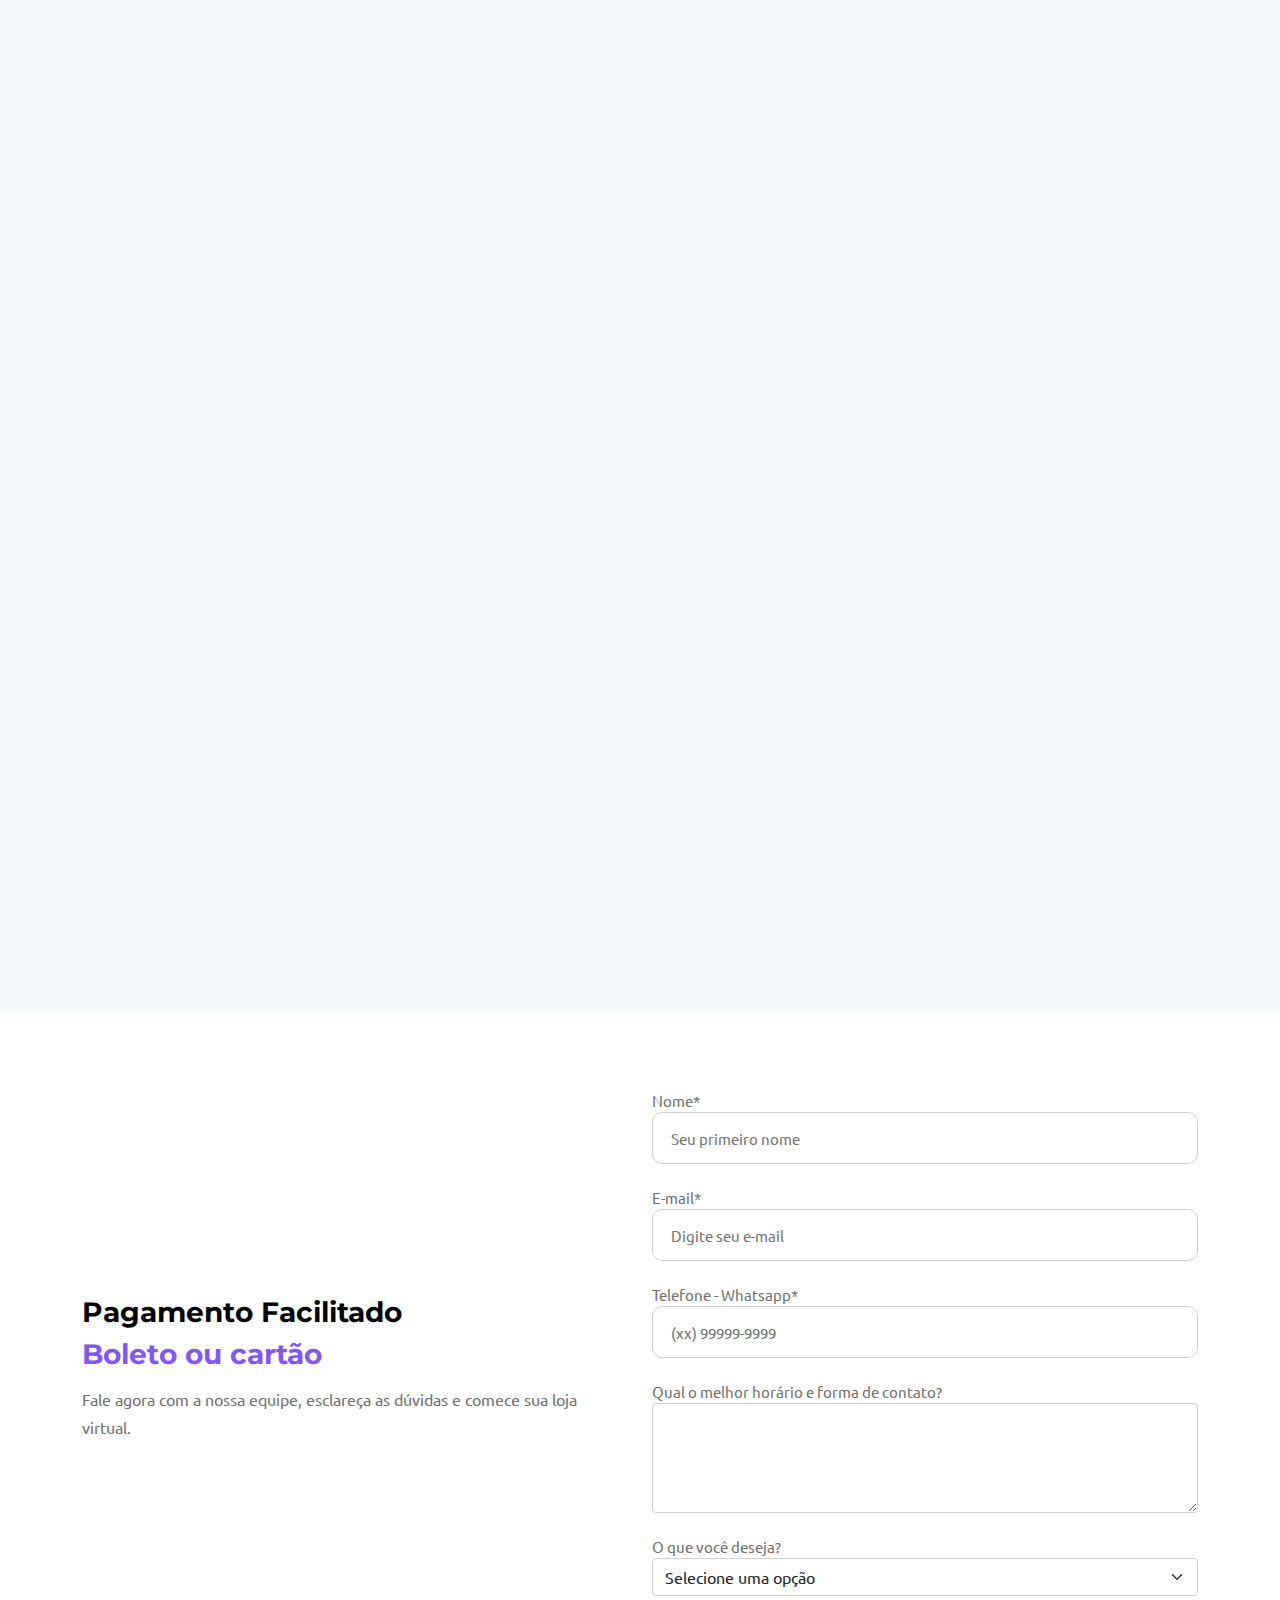
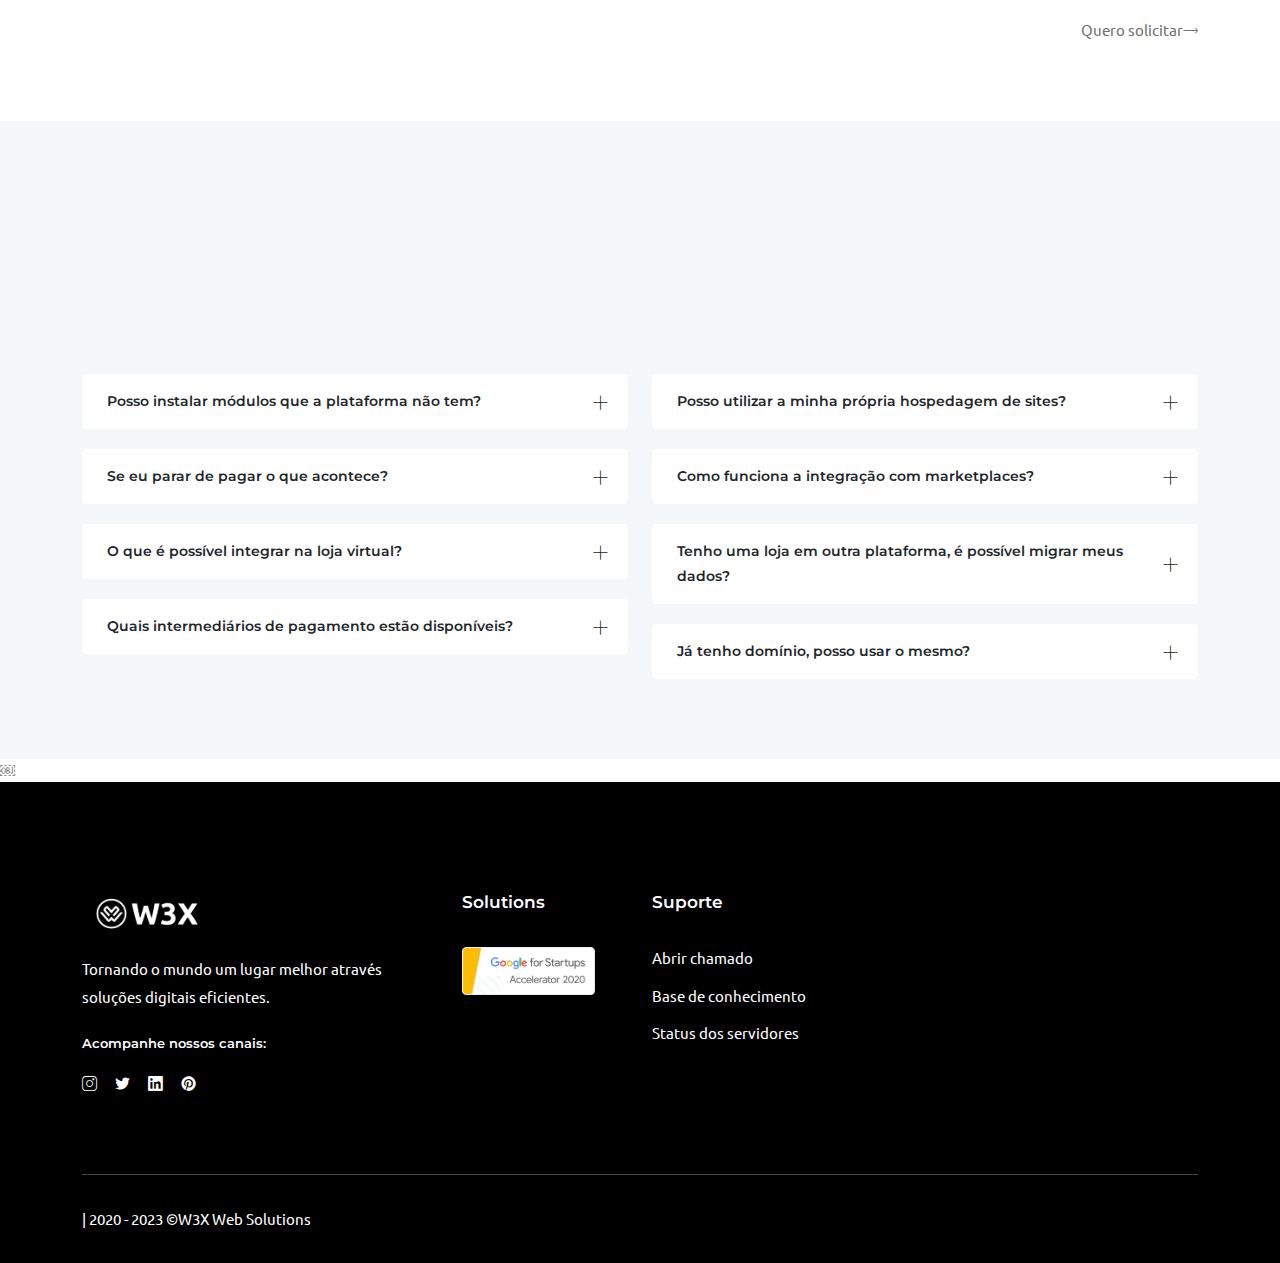
==== commit d1e6891a: "V1.4.3" ====
--- a/ecommerce.html
+++ b/ecommerce.html
@@ -72,7 +72,7 @@
 <a class="dd-menu collapsed" href="javascript:void(0)" data-bs-toggle="collapse" data-bs-target="#submenu-1-1" aria-controls="navbarSupportedContent" aria-expanded="false" aria-label="Toggle navigation">Suporte</a>
 <ul class="sub-menu collapse" id="submenu-1-1">
 <li class="nav-item"><a href="ttps://w3x.freshdesk.com/support/home">Abrir chamado</a>
-<li class="nav-item"><a href="https://w3x.freshdesk.com/support/solutions"">Base de conhecimento</a></li>
+<li class="nav-item"><a href="https://w3x.freshdesk.com/support/solutions">Base de conhecimento</a></li>
 <li class="nav-item"><a href="https://w3xcloud.statuspage.io/">Status dos servidores</a></li>
 </ul>
 </li>                                 
@@ -125,8 +125,9 @@
 <img src="assets/images/1lojavirtual.png">
 </div>
 <div class="process-content pt-30">
-<h3 class="process-title"><a>Design e Catálogo</a></h3>
+<h3 class="process-title"><a href="#">Design e Catálogo</a></h3>
 <p class="text">Personalizamos o design da loja com base na sua identidade visual, você não precisará fazer o design ou contratar um designer para isso. Também cadastramos todo o seu catálogo.</p>
+<a href="#" class="more"><i class="lni-arrow-right"></i></a>
 </div>
 </div> 
 </div>
@@ -136,8 +137,9 @@
 <img src="assets/images/2lojavirtual.png">
 </div>
 <div class="process-content pt-30">
-<h3 class="process-title"><a>Instalações individuais</a></h3>
+<h3 class="process-title"><a href="#">Instalações individuais</a></h3>
 <p class="text">Sua loja não compartilha o mesmo código fonte de outros clientes, isso permite uma maior personalização e independência.</p>
+<a href="#" class="more"><i class="lni-arrow-right"></i></a>
 </div>
 </div> 
 </div>
@@ -147,8 +149,9 @@
 <img src="assets/images/3lojavirtual.png.png">
 </div>
 <div class="process-content pt-30">
-<h3 class="process-title"><a>Relatórios avançados</a></h3>
+<h3 class="process-title"><a href="#">Relatórios avançados</a></h3>
 <p class="text">Além dos relatórios de pedidos, clientes, produtos, carrinhos abandonados e outros que o Magento possui, você pode integrar ferramentas de relatórios e análise de dados como Google Analytics e Neoatlas.</p>
+<a href="#" class="more"><i class="lni-arrow-right"></i></a>
 </div>
 </div> 
 </div>
@@ -158,52 +161,51 @@
 </div> 
 <!-- Start About Area -->
 <section id="recursos" class="about section">
-    <div class="container">
-    <div class="row align-items-center">
-    <div class="col-lg-6 col-12">
-        <div class="content wow fadeInRight" data-wow-delay=".4s">
-            <h4>Marketplaces</h4>
-            <h2>Seus produtos nas principais plataformas de marketplaces</h2>
-            <p>Integramos seus produtos e a gestão de pedidos da sua plataforma diretamente aos principais marketplaces do Brasil.</p>
-            <br>
-            <div class="image wow fadeInLeft" data-wow-delay=".2s">
-    <img src="assets/images/marketplaces.png" alt="#">
+<div class="container">
+<div class="row align-items-center">
+<div class="col-lg-6 col-12">
+    <div class="content wow fadeInRight" data-wow-delay=".4s">
+        <h4>Marketplaces</h4>
+        <h2>Seus produtos nas principais plataformas de marketplaces</h2>
+        <p>Integramos seus produtos e a gestão de pedidos da sua plataforma diretamente aos principais marketplaces do Brasil.</p>
     </div>
-    </div>  
-</div>
-    <div class="col-lg-6 col-12">
-    <div class="content wow fadeInRight" data-wow-delay=".4s">
-        <h4>Loja completa e personalizável</h4>
-        <h2>Confira mais recursos</h2>
-        <div class="list">
-    <div class="single-list">
-    <div class="list-icon">
-    <i class="lni lni-checkmark"></i>
-    </div>
-    <h4>Gestão de pedidos</h4>
-    <p>Gerencie os pedidos de clientes com facilidade, atualize os status do pedido para que o cliente receba os e-mails automáticos com atualização da situação de seu pedido. Você também pode integrar seu ERP Facilmente </p>
-    </div>
-    <div class="single-list">
-    <div class="list-icon">
-    <i class="lni lni-checkmark"></i>
-    </div>
-    <h4>Gestão de produtos</h4>
-    <p>Gestão avançada de produtos e catálogo, controle de estoque, otimização de SEO com dados estruturados, controle de movimentação de estoque, preços por faixa de quantidade de itens, gestão de clientes B2B e B2C com preços por produto para grupos de clientes específicos. Você pode ainda integrar seus produtos diretamente com seu ERP.</p>
-    </div>
-    <div class="single-list">
-    <div class="list-icon">
-    <i class="lni lni-checkmark"></i>
-    </div>
-    <h4>Marketing e Promoções</h4>
-    <p>As regras de promoções e de preço do Magento, permitem que você crie cupons de desconto, aplique descontos em massa com base em condições de produtos, ou ainda com base em ações do cliente como escolha de frete, do meio de pagamento entre outras. Você também pode integrar a loja ao Gooogle Ads e  Meta Ads. </p>
-    
-    </div>
-    </div>
-    </div>
-    </div>
-    </div>
-    </section>
-    <!-- End About Area -->
+        <div class="image wow fadeInLeft" data-wow-delay=".2s">
+<img src="assets/images/marketplaces.png" alt="#">
+</div>
+</div>
+<div class="col-lg-6 col-12">
+<div class="content wow fadeInRight" data-wow-delay=".4s">
+    <h4>Loja completa e robusta</h4>
+    <h2>Confira mais recursos</h2>
+<div class="list">
+<div class="single-list">
+<div class="list-icon">
+<i class="lni lni-checkmark"></i>
+</div>
+<h4>Gestão de pedidos</h4>
+<p>Gerencie os pedidos de clientes com facilidade, atualize os status do pedido para que o cliente receba os e-mails automáticos com atualização da situação de seu pedido. Você também pode integrar seu ERP Facilmente </p>
+</div>
+<div class="single-list">
+<div class="list-icon">
+<i class="lni lni-checkmark"></i>
+</div>
+<h4>Gestão de produtos</h4>
+<p>Gestão avançada de produtos e catálogo, controle de estoque, otimização de SEO com dados estruturados, controle de movimentação de estoque, preços por faixa de quantidade de itens, gestão de clientes B2B e B2C com preços por produto para grupos de clientes específicos. Você pode ainda integrar seus produtos diretamente com seu ERP.</p>
+</div>
+<div class="single-list">
+<div class="list-icon">
+<i class="lni lni-checkmark"></i>
+</div>
+<h4>Marketing e Promoções</h4>
+<p>As regras de promoções e de preço do Magento, permitem que você crie cupons de desconto, aplique descontos em massa com base em condições de produtos, ou ainda com base em ações do cliente como escolha de frete, do meio de pagamento entre outras. Você também pode integrar a loja ao Gooogle Ads e  Meta Ads. </p>
+</div>
+</div>
+</div>
+</div>
+</div>
+</div>
+</section>
+<!-- End About Area -->
 <div class="services section bg-white">
 <div class="container">
 <div class="row justify-content-center">
@@ -411,7 +413,7 @@
 <option>Advanced</option>
 <input type="hidden" name="_next" value="https://agenciaw3x.cloud/msgenviada.html">
 <br>
-<div class="button"><a class="btn-confirm">Quero solicitar<i class="lni lni-arrow-right"></i></div>
+<div class="button" class="btn-confirm">Quero solicitar<i class="lni lni-arrow-right"></i></div>
 </div>        
 </div>
 </div>
--- a/assets/css/main.css
+++ b/assets/css/main.css
@@ -1318,7 +1318,7 @@
   font-size: 15px;
   font-weight: 500;
   padding: 14px 30px;
-  background-color: #006f09;
+  background-color: #00b30f;
   color: #fff;
   border: none;
   -webkit-transition: all 0.4s ease;
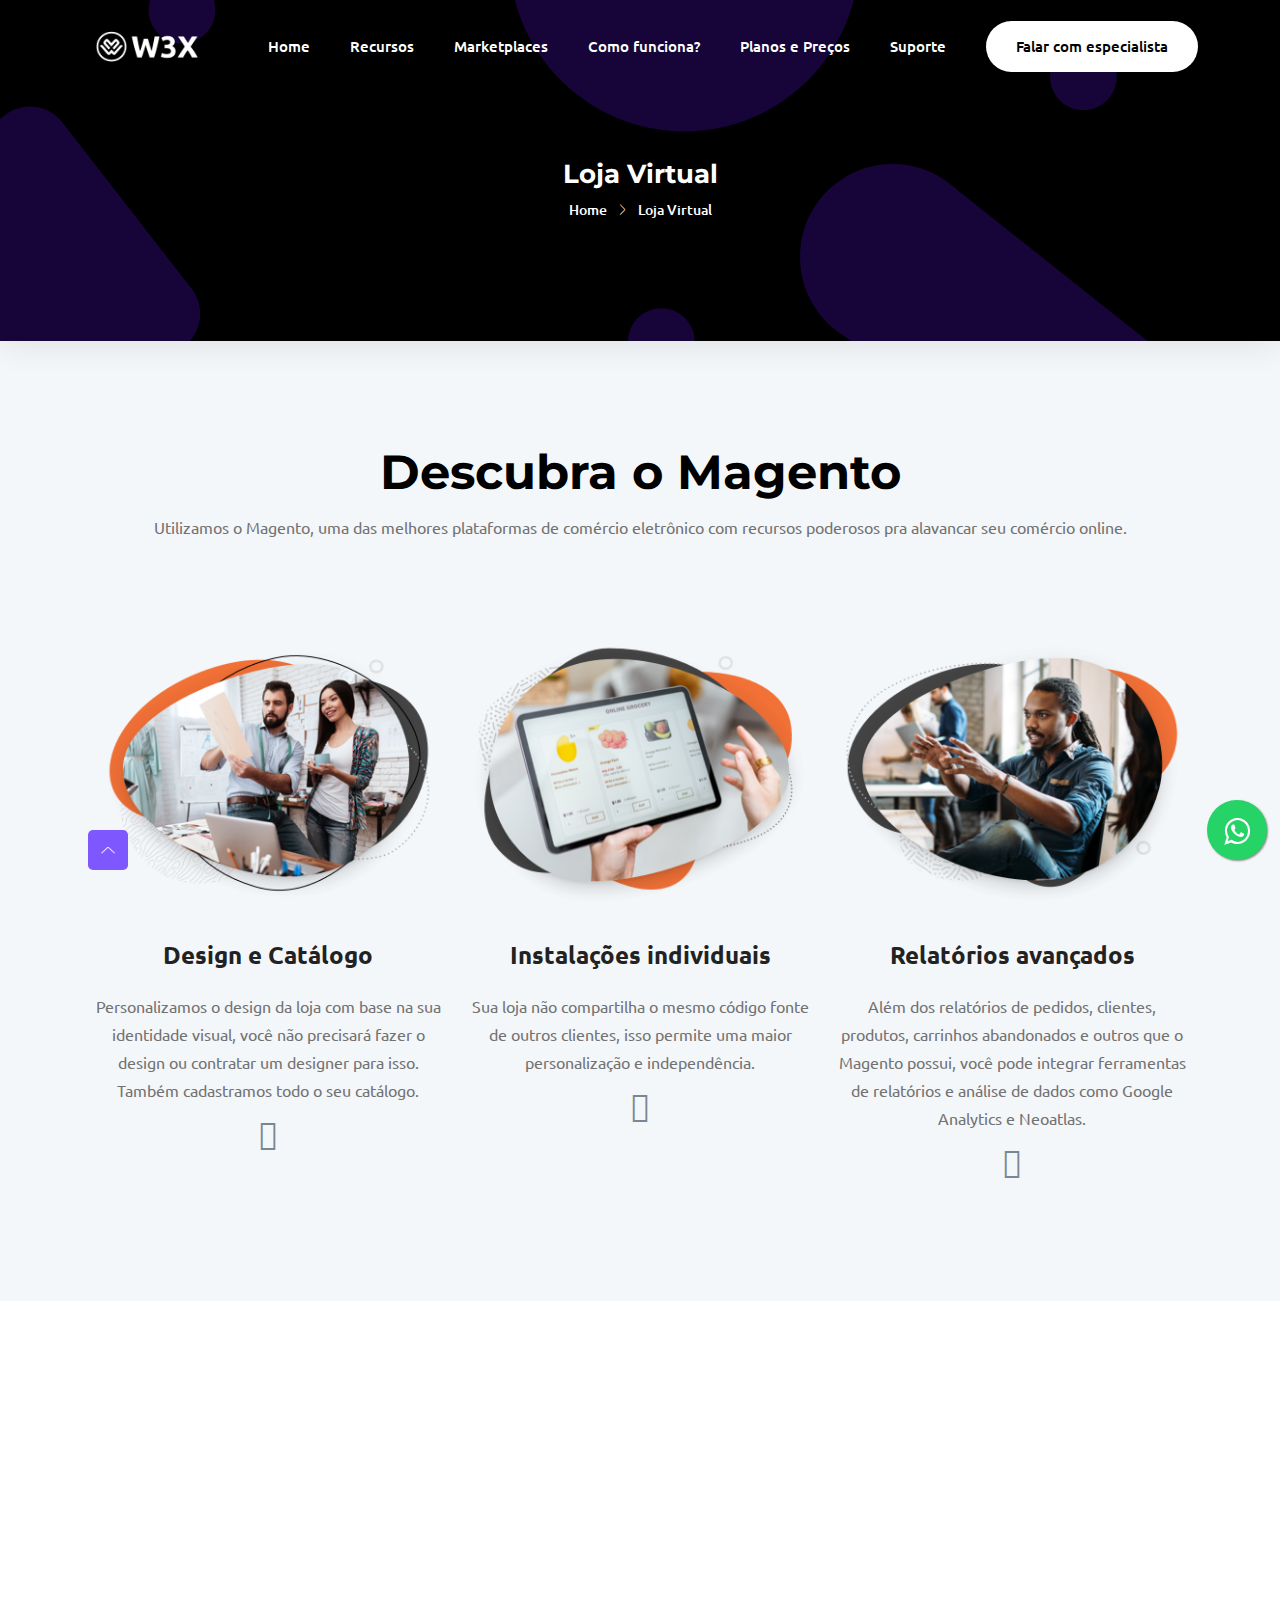
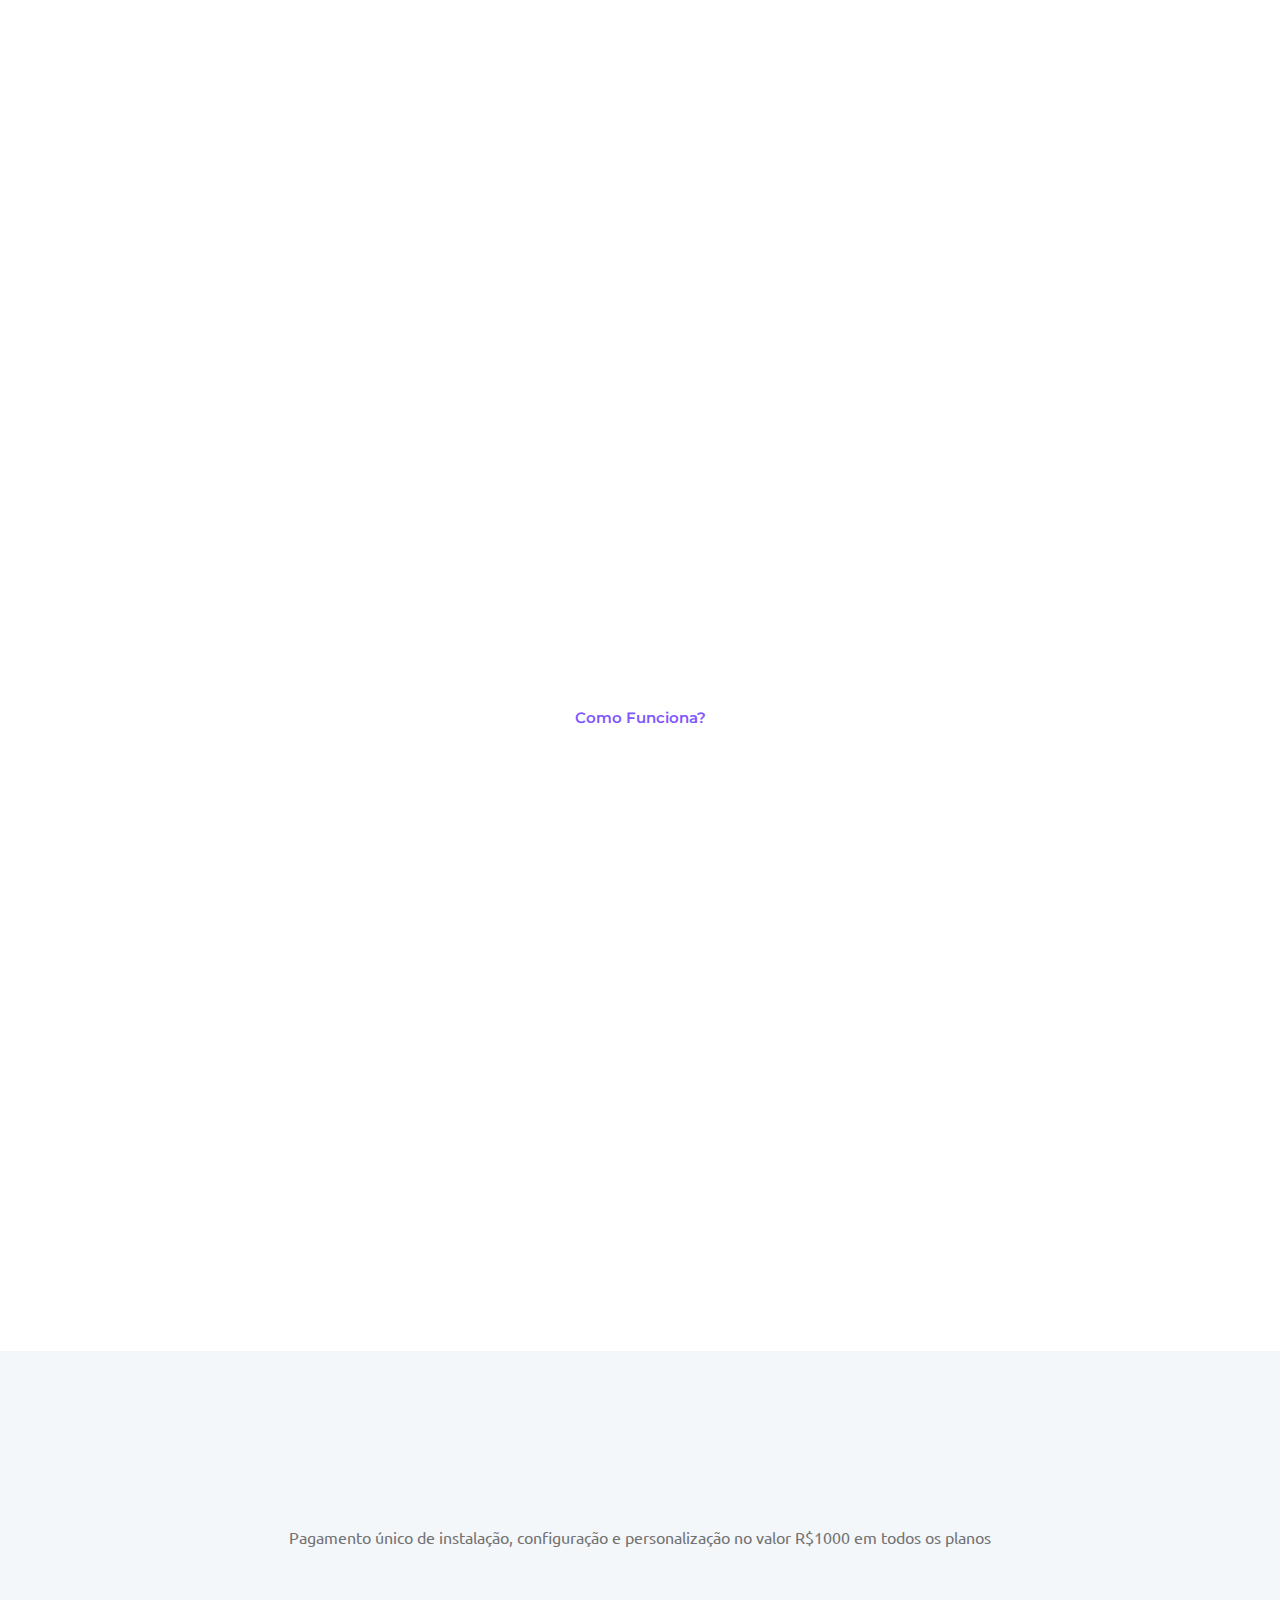
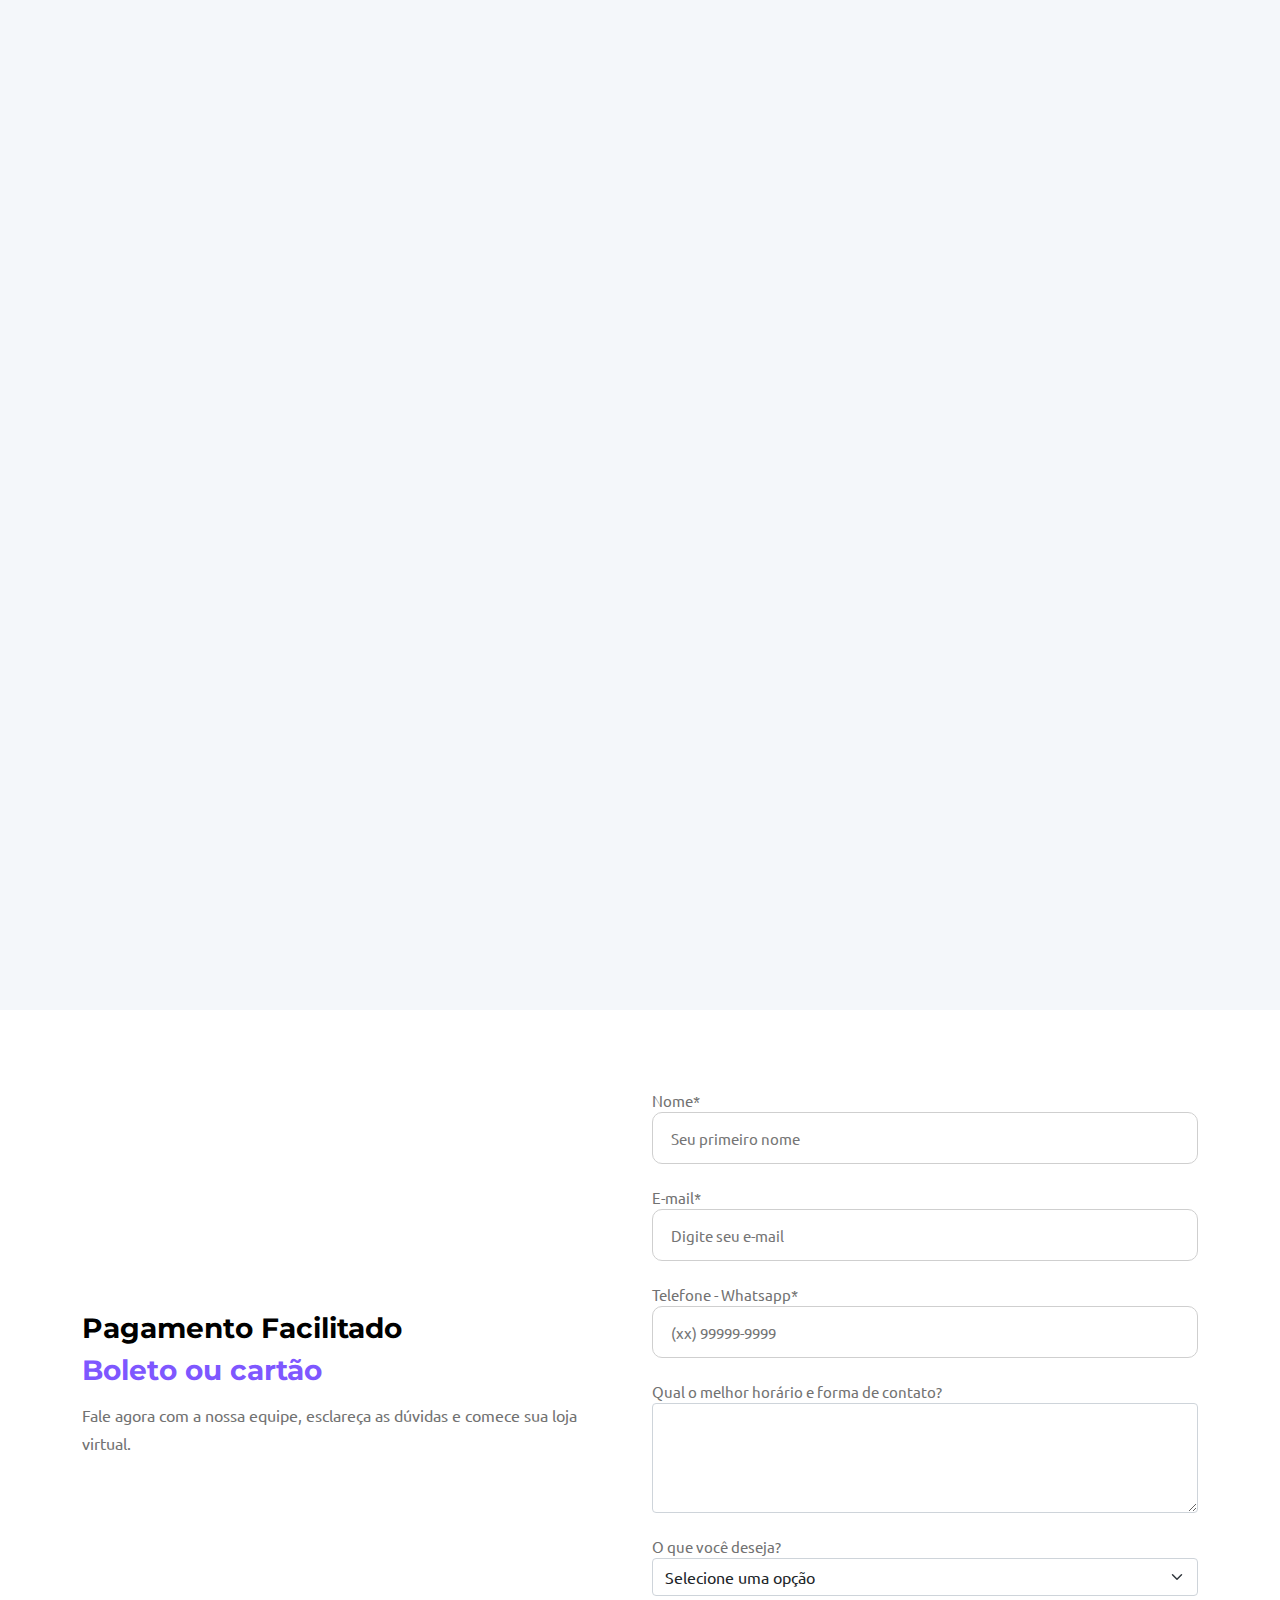
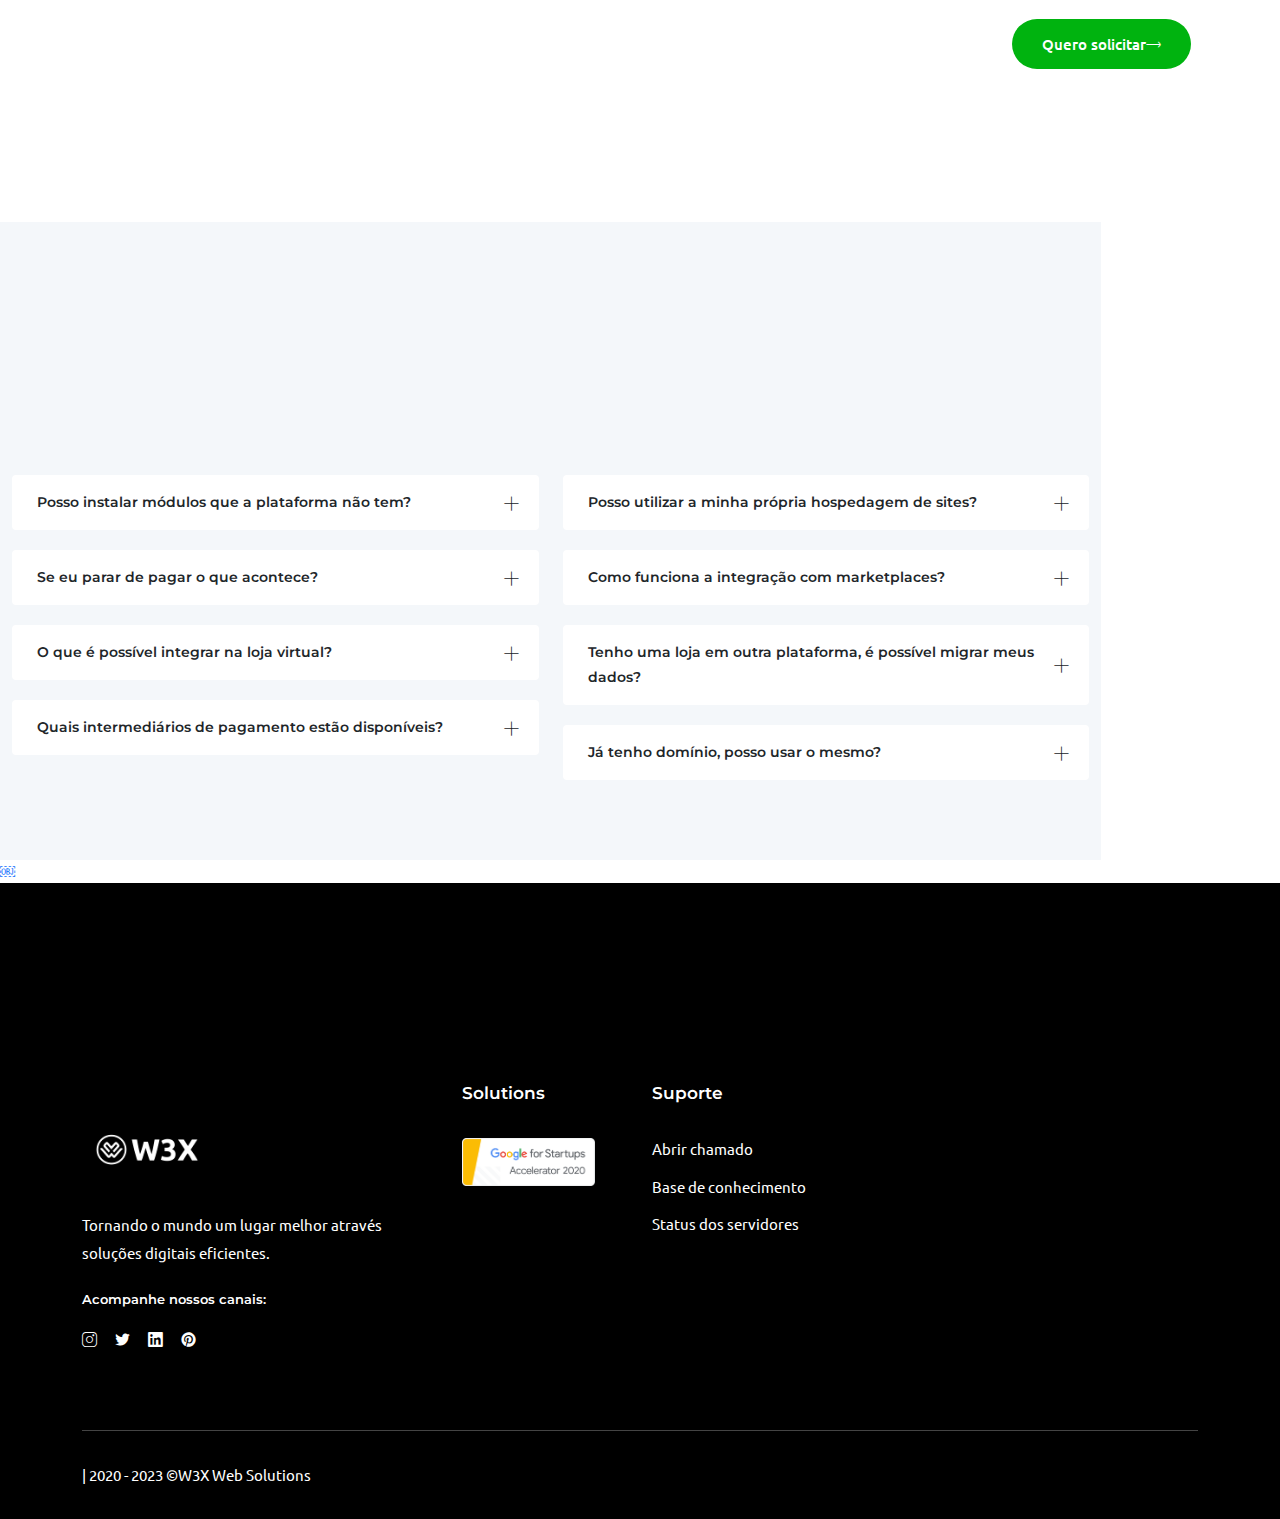
==== commit 9ba8492e: "V1.4.4" ====
--- a/ecommerce.html
+++ b/ecommerce.html
@@ -107,7 +107,7 @@
 </div>
 <!-- End Breadcrumbs -->
 <!-- Start About Area -->
-<div class="services section">
+<div class="services section" id="recursos">
 <div class="container">
 <div class="row">
 <div class="col-12">
@@ -160,7 +160,7 @@
 </div> 
 </div> 
 <!-- Start About Area -->
-<section id="recursos" class="about section">
+<section id="marketplaces" class="about section">
 <div class="container">
 <div class="row align-items-center">
 <div class="col-lg-6 col-12">
@@ -413,7 +413,7 @@
 <option>Advanced</option>
 <input type="hidden" name="_next" value="https://agenciaw3x.cloud/msgenviada.html">
 <br>
-<div class="button" class="btn-confirm">Quero solicitar<i class="lni lni-arrow-right"></i></div>
+<div class="button"><a class="btn-confirm">Quero solicitar<i class="lni lni-arrow-right"></i></div>
 </div>        
 </div>
 </div>
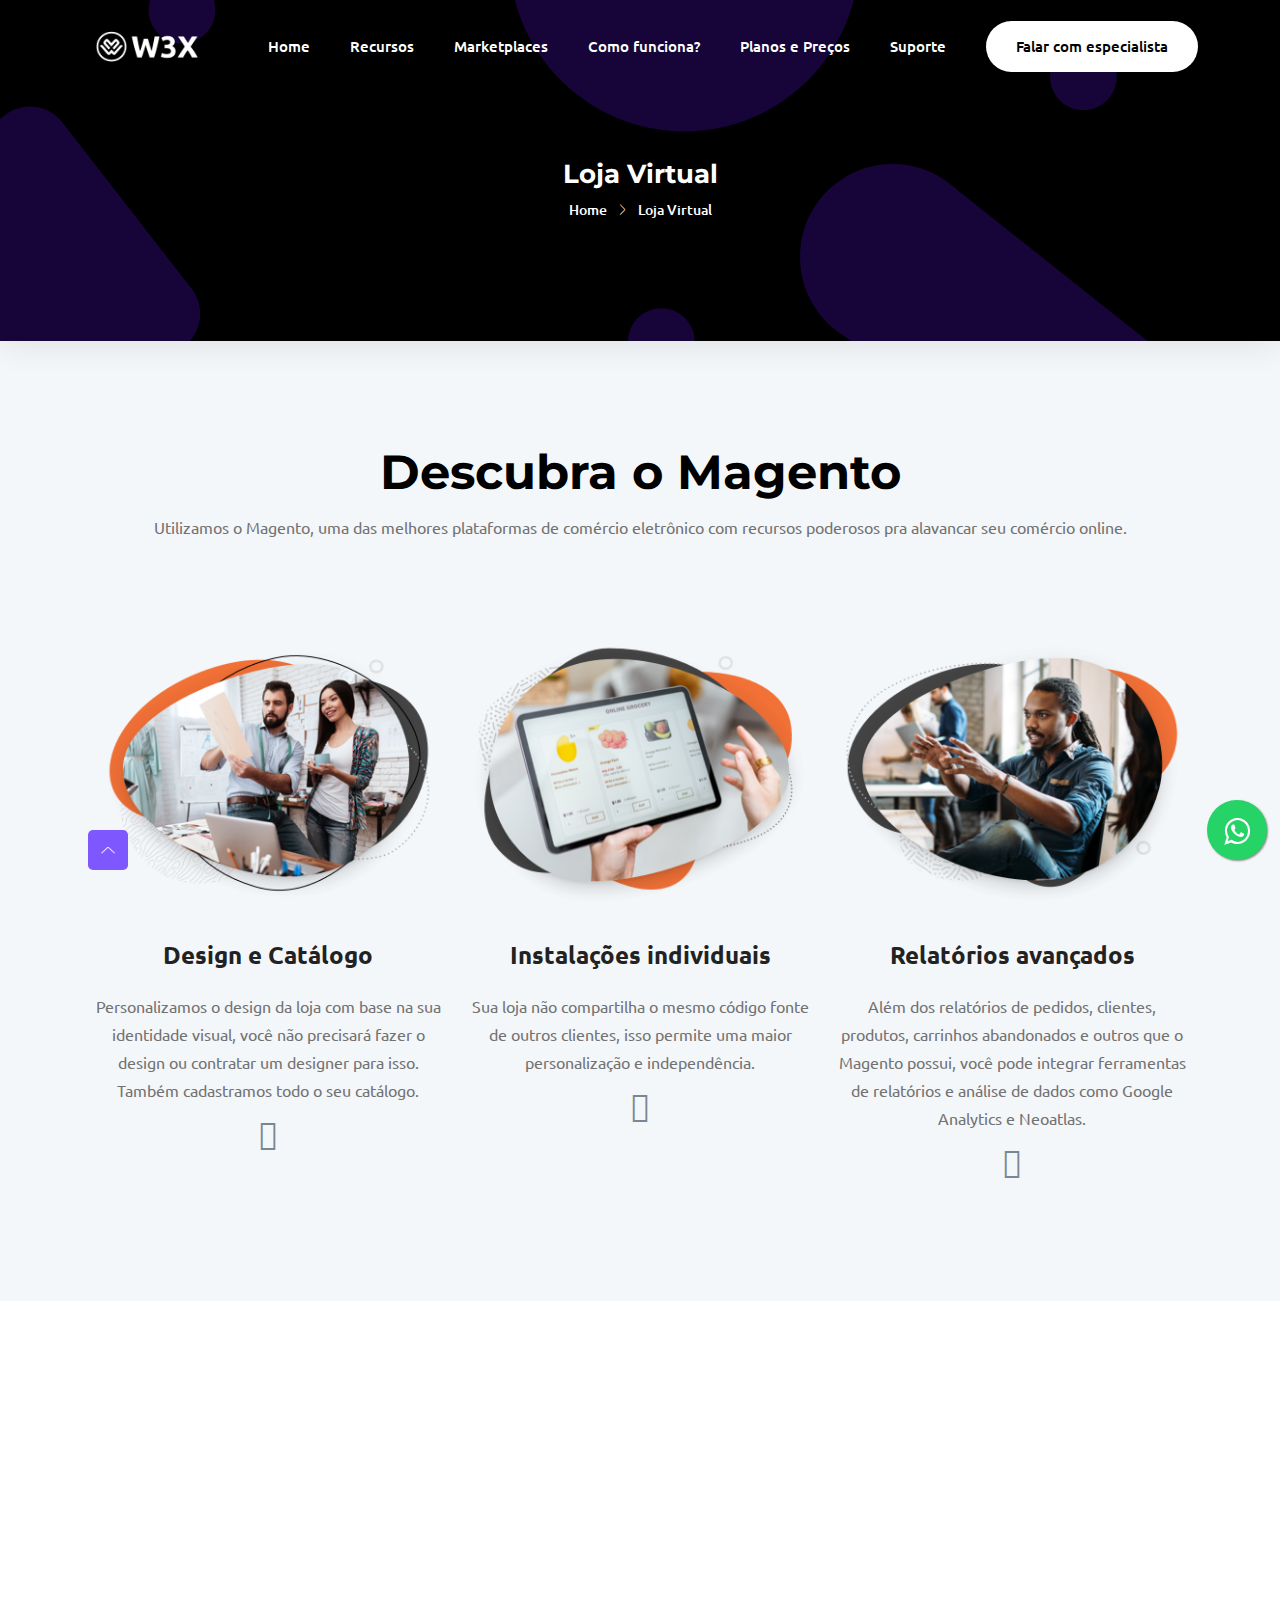
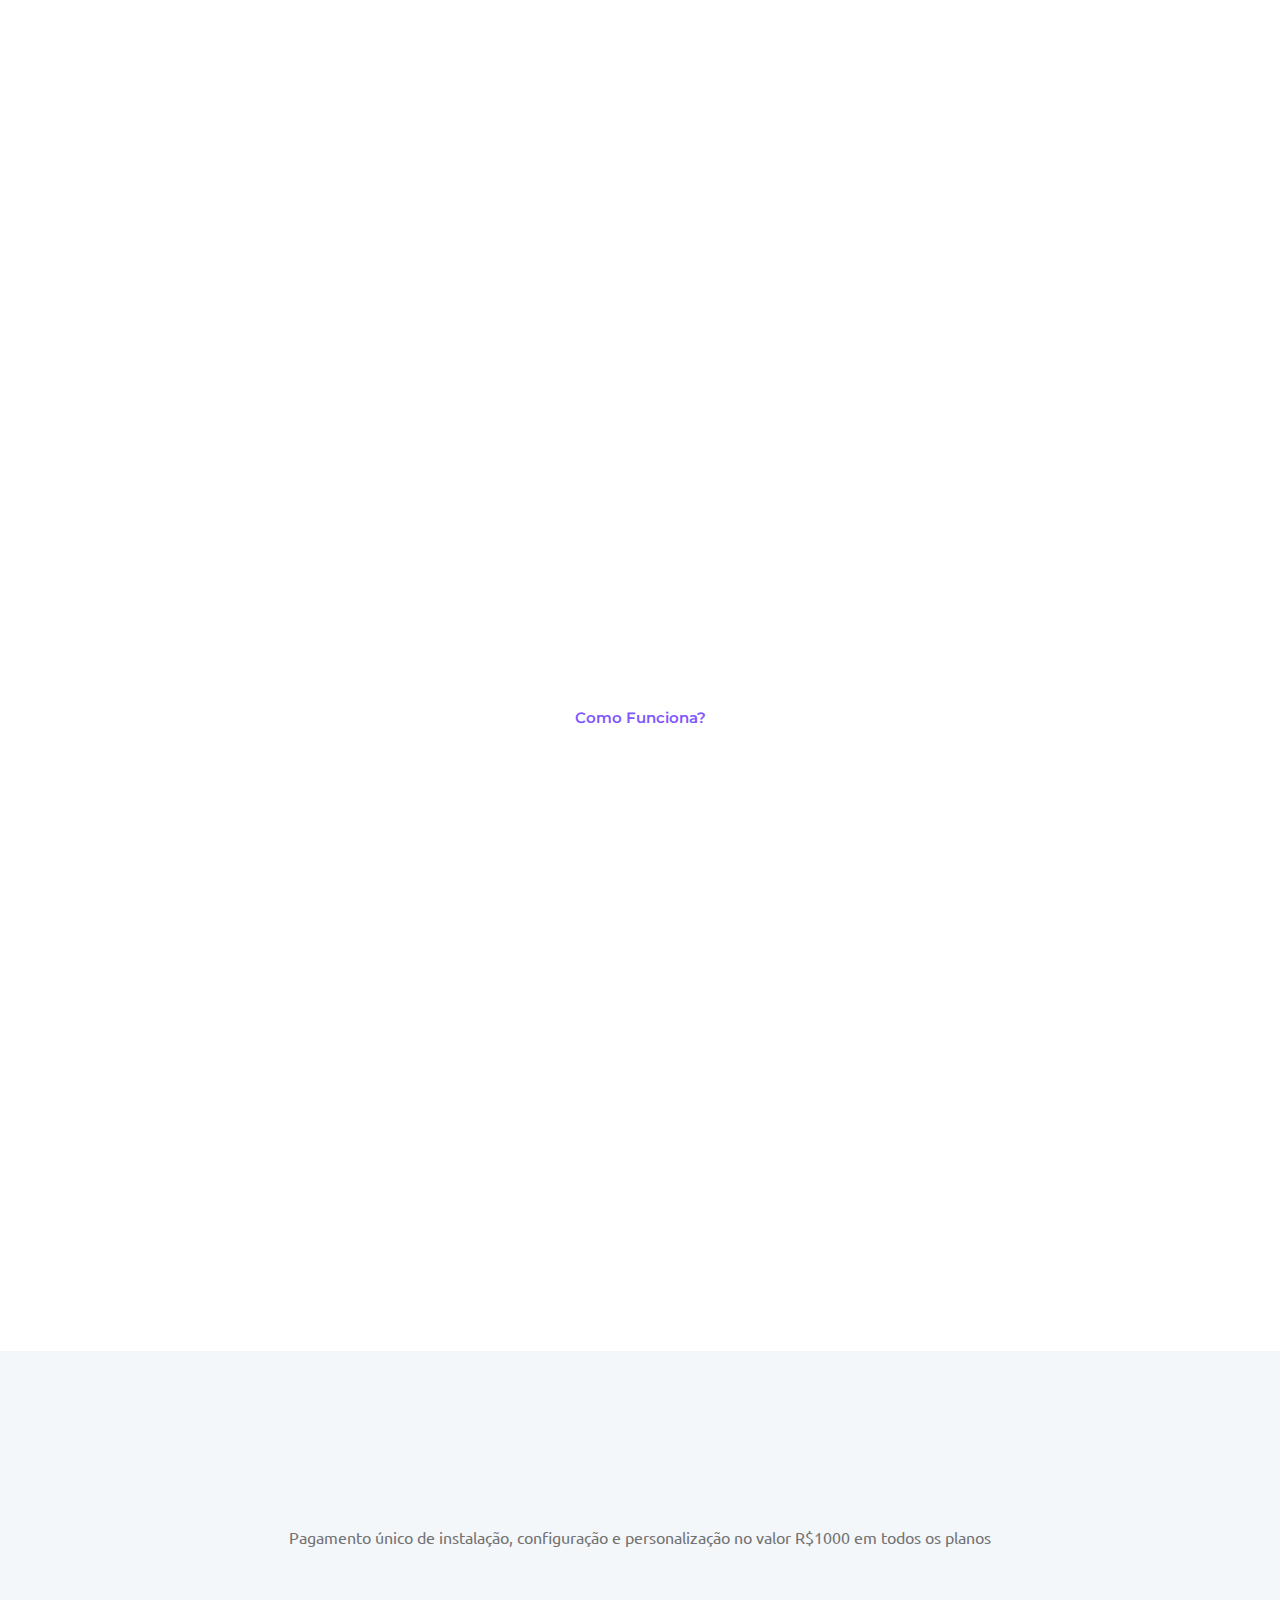
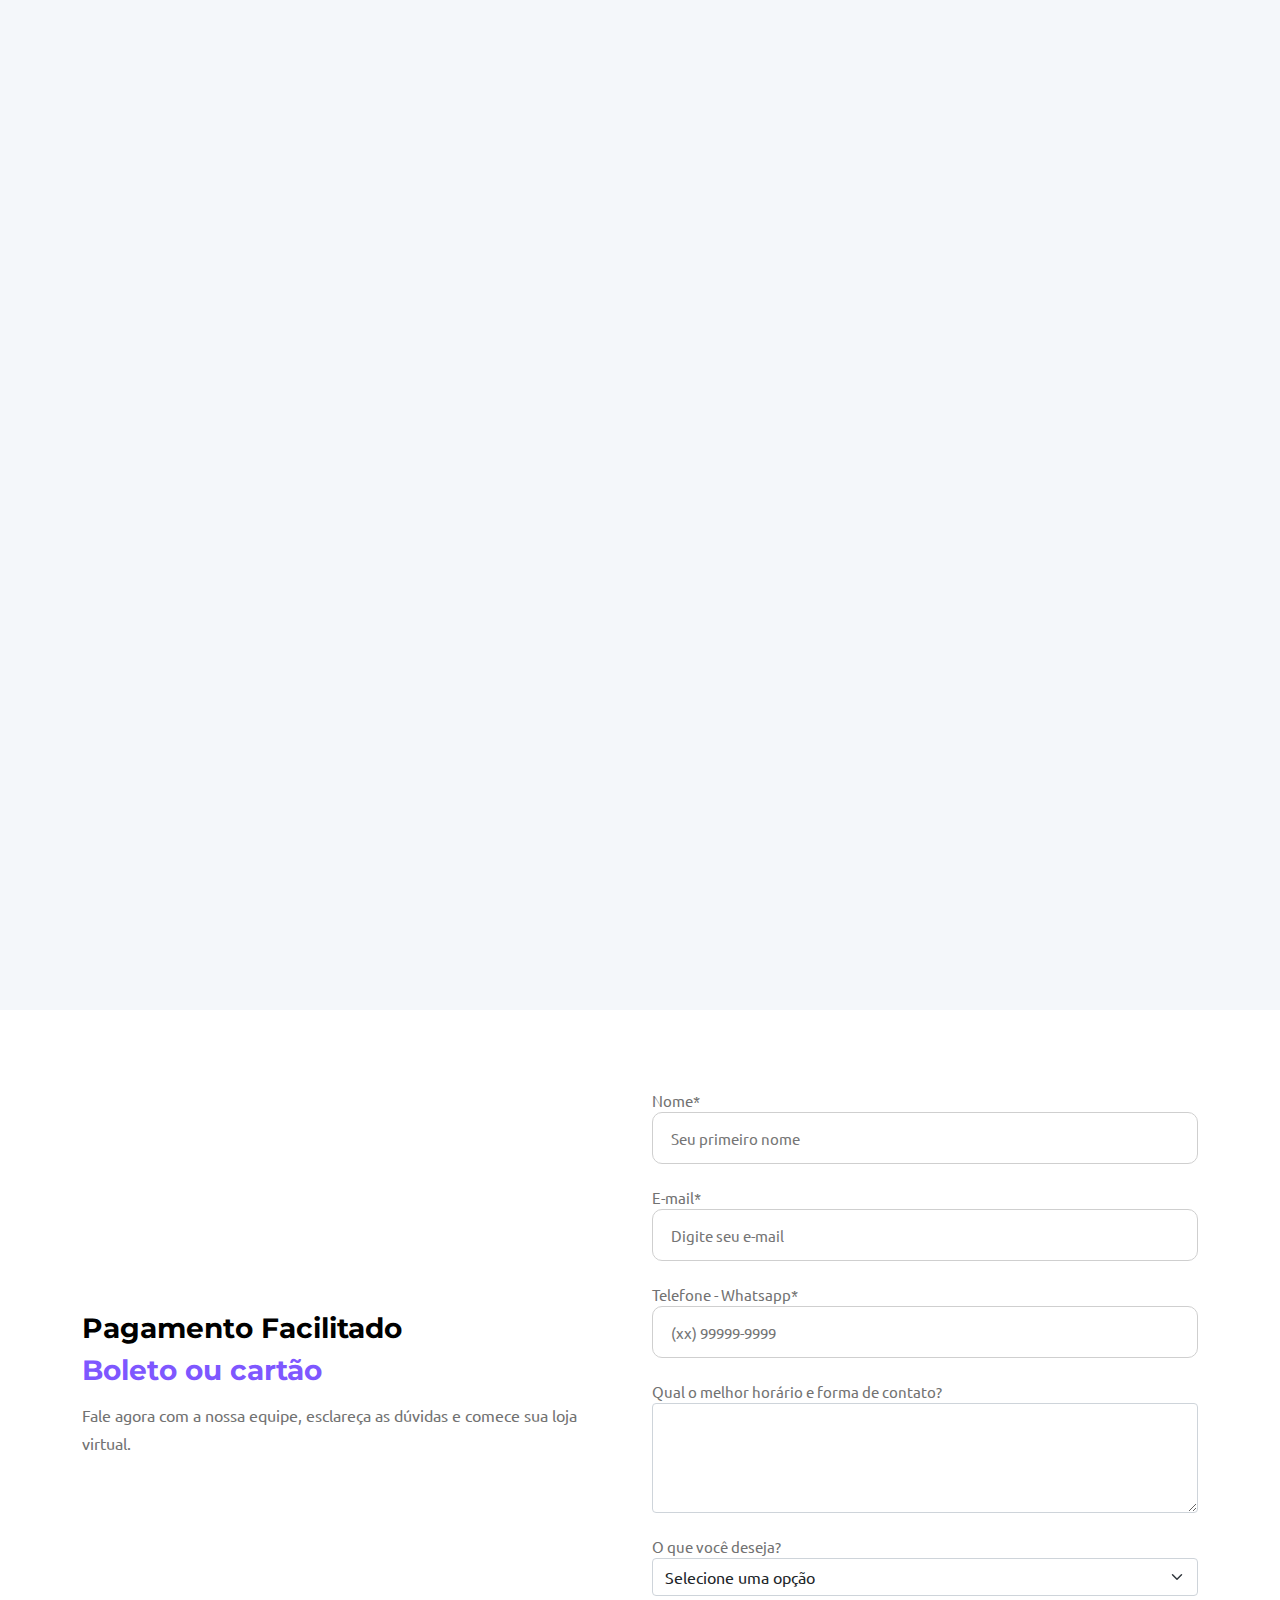
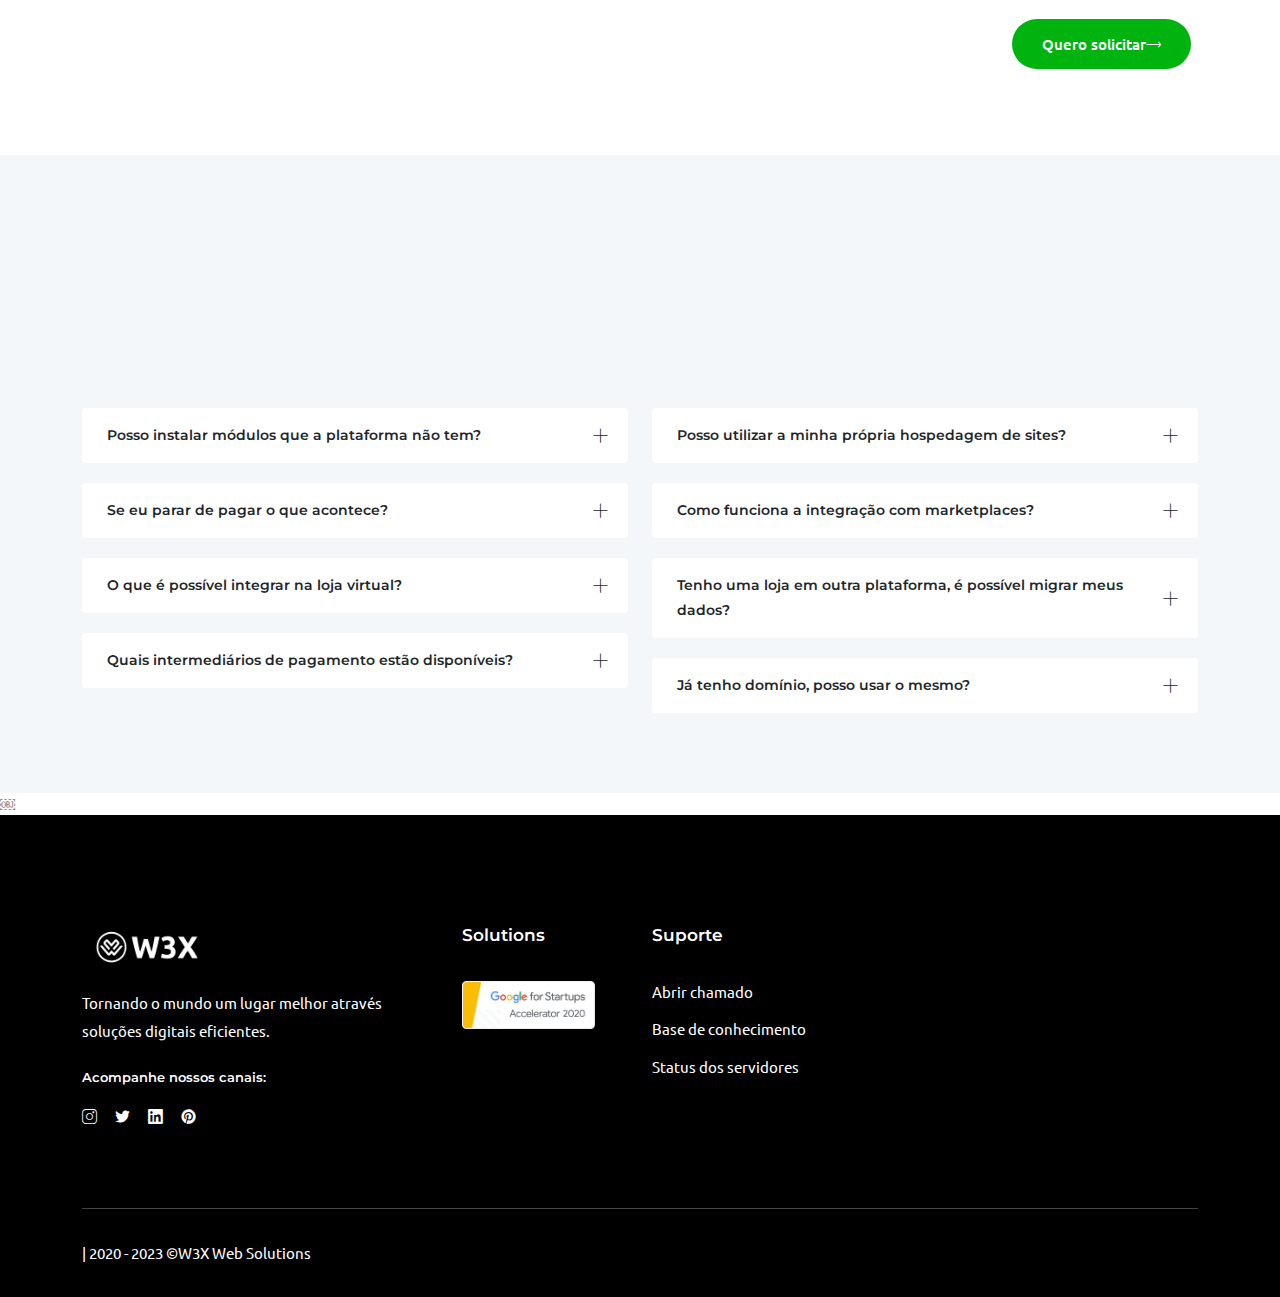
==== commit d6a9ef60: "V1.4.6" ====
--- a/ecommerce.html
+++ b/ecommerce.html
@@ -413,7 +413,7 @@
 <option>Advanced</option>
 <input type="hidden" name="_next" value="https://agenciaw3x.cloud/msgenviada.html">
 <br>
-<div class="button"><a class="btn-confirm">Quero solicitar<i class="lni lni-arrow-right"></i></div>
+<div class="button"><a class="btn-confirm">Quero solicitar<i class="lni lni-arrow-right"></i></a></div>
 </div>        
 </div>
 </div>
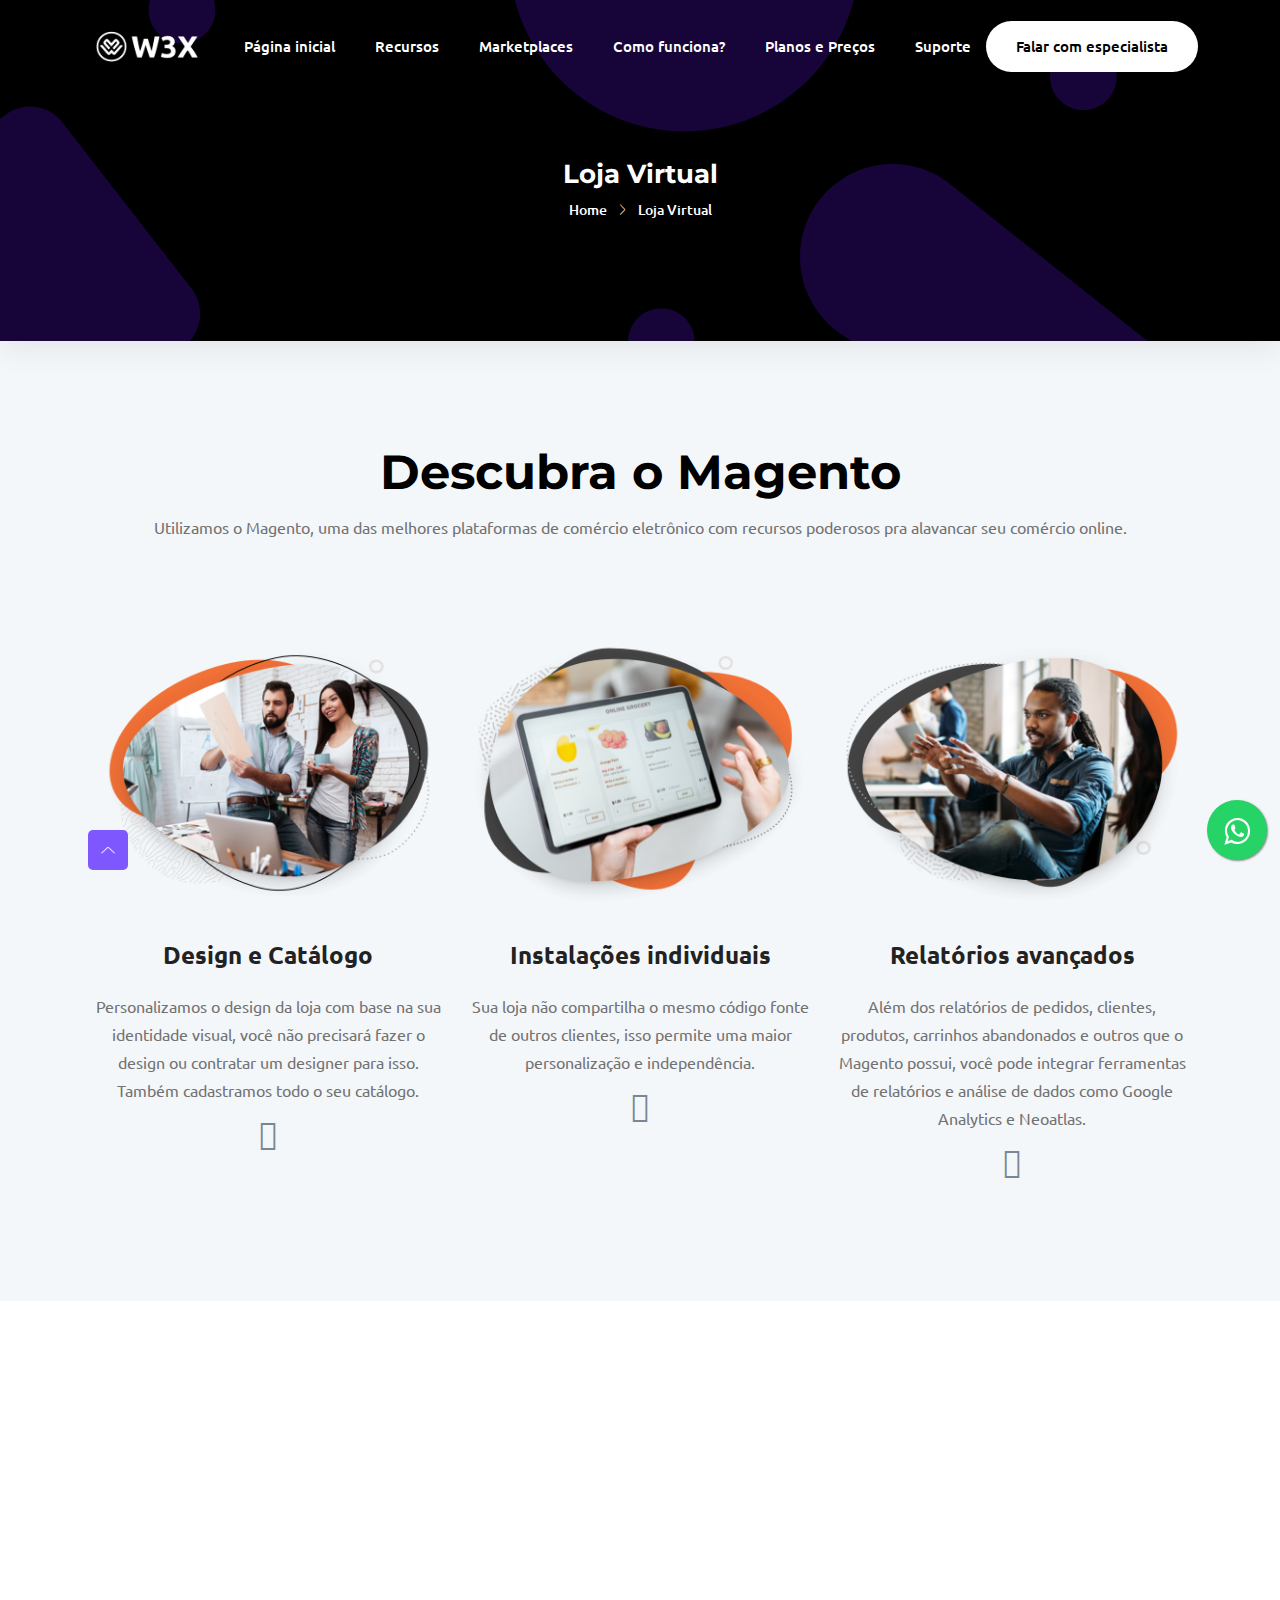
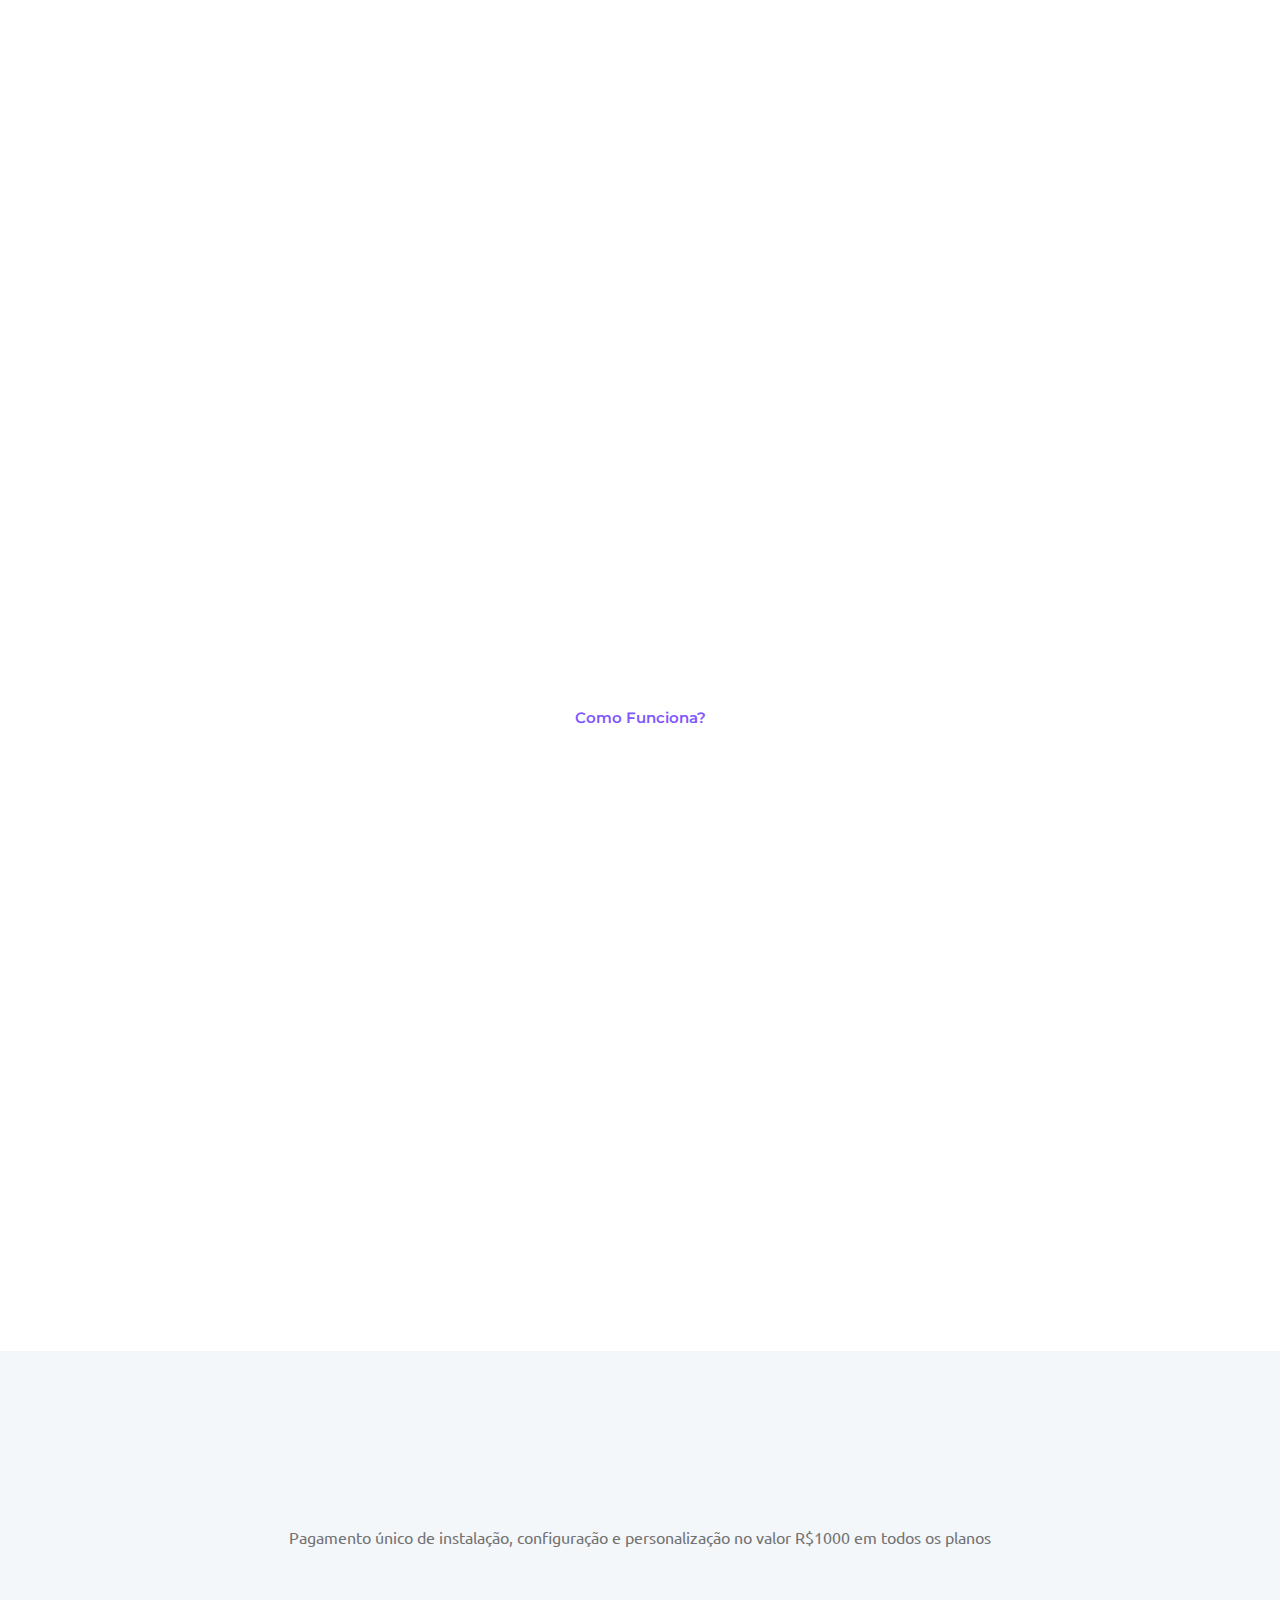
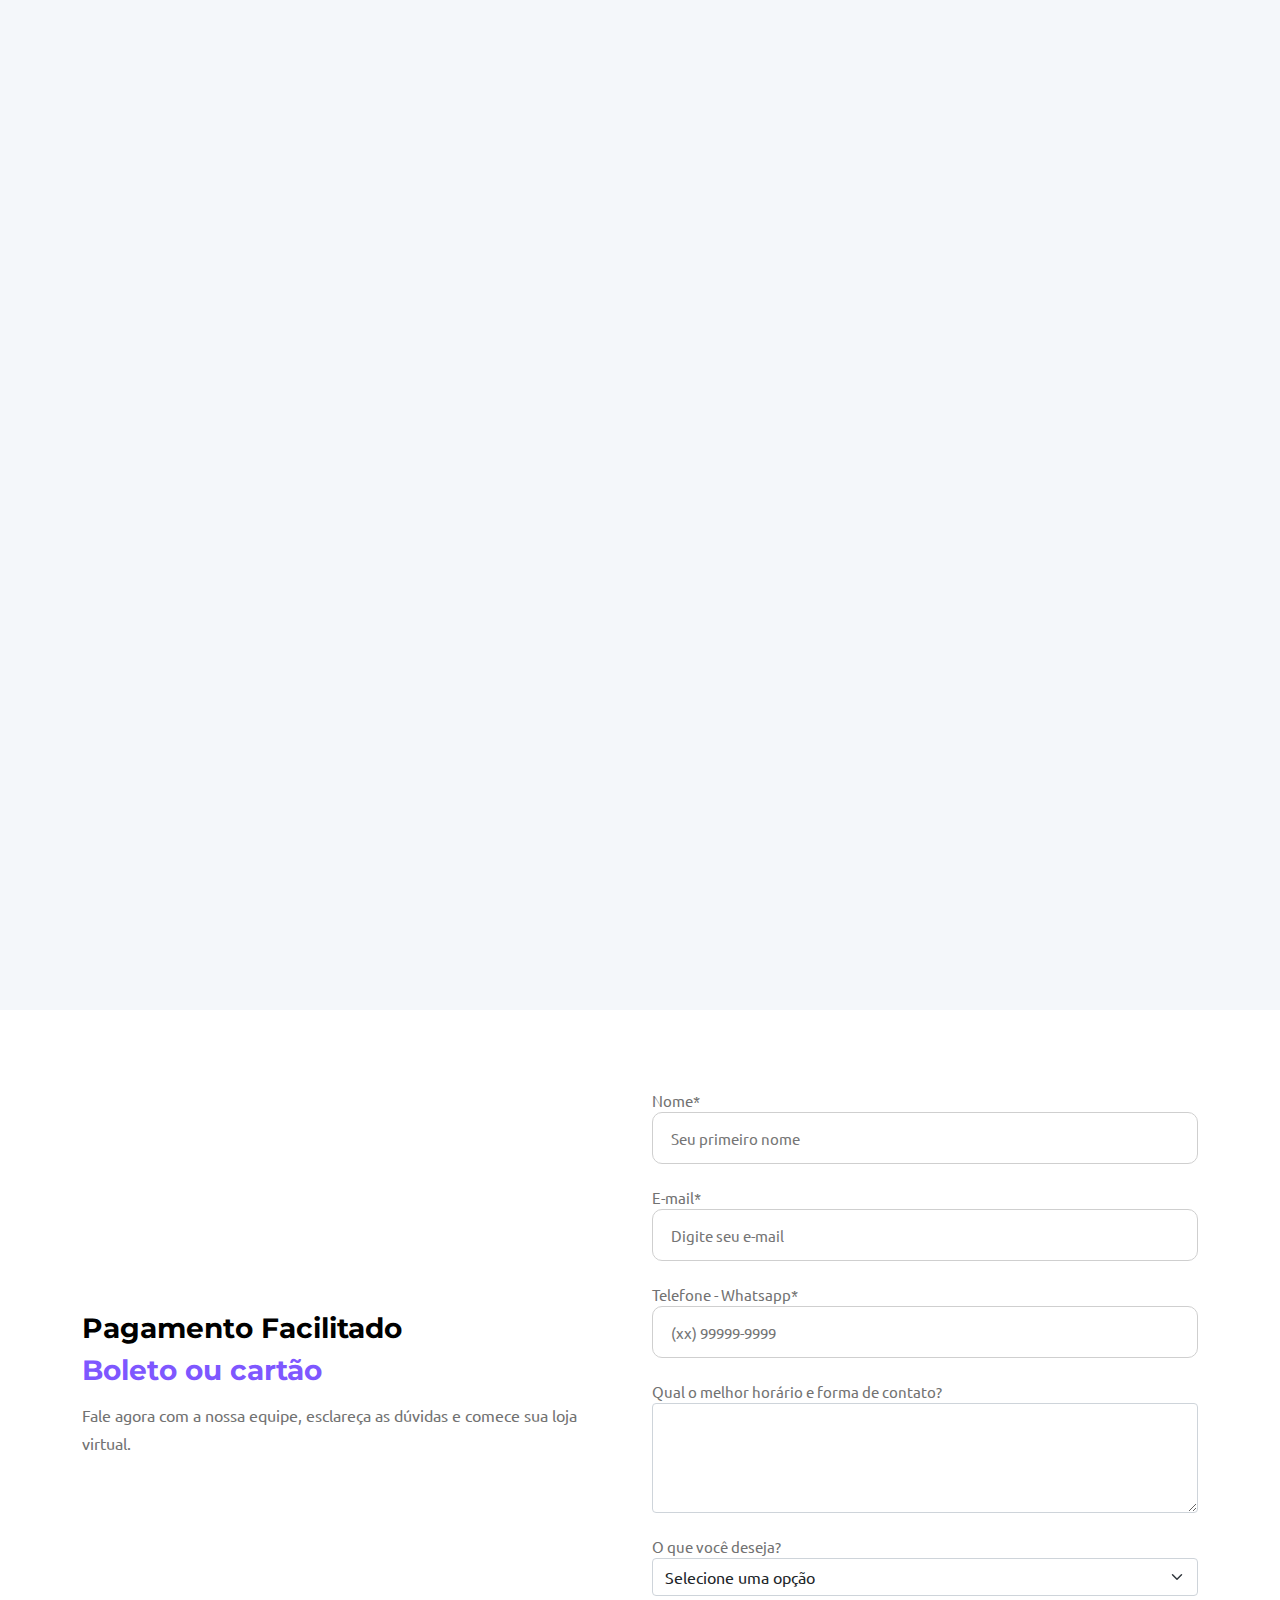
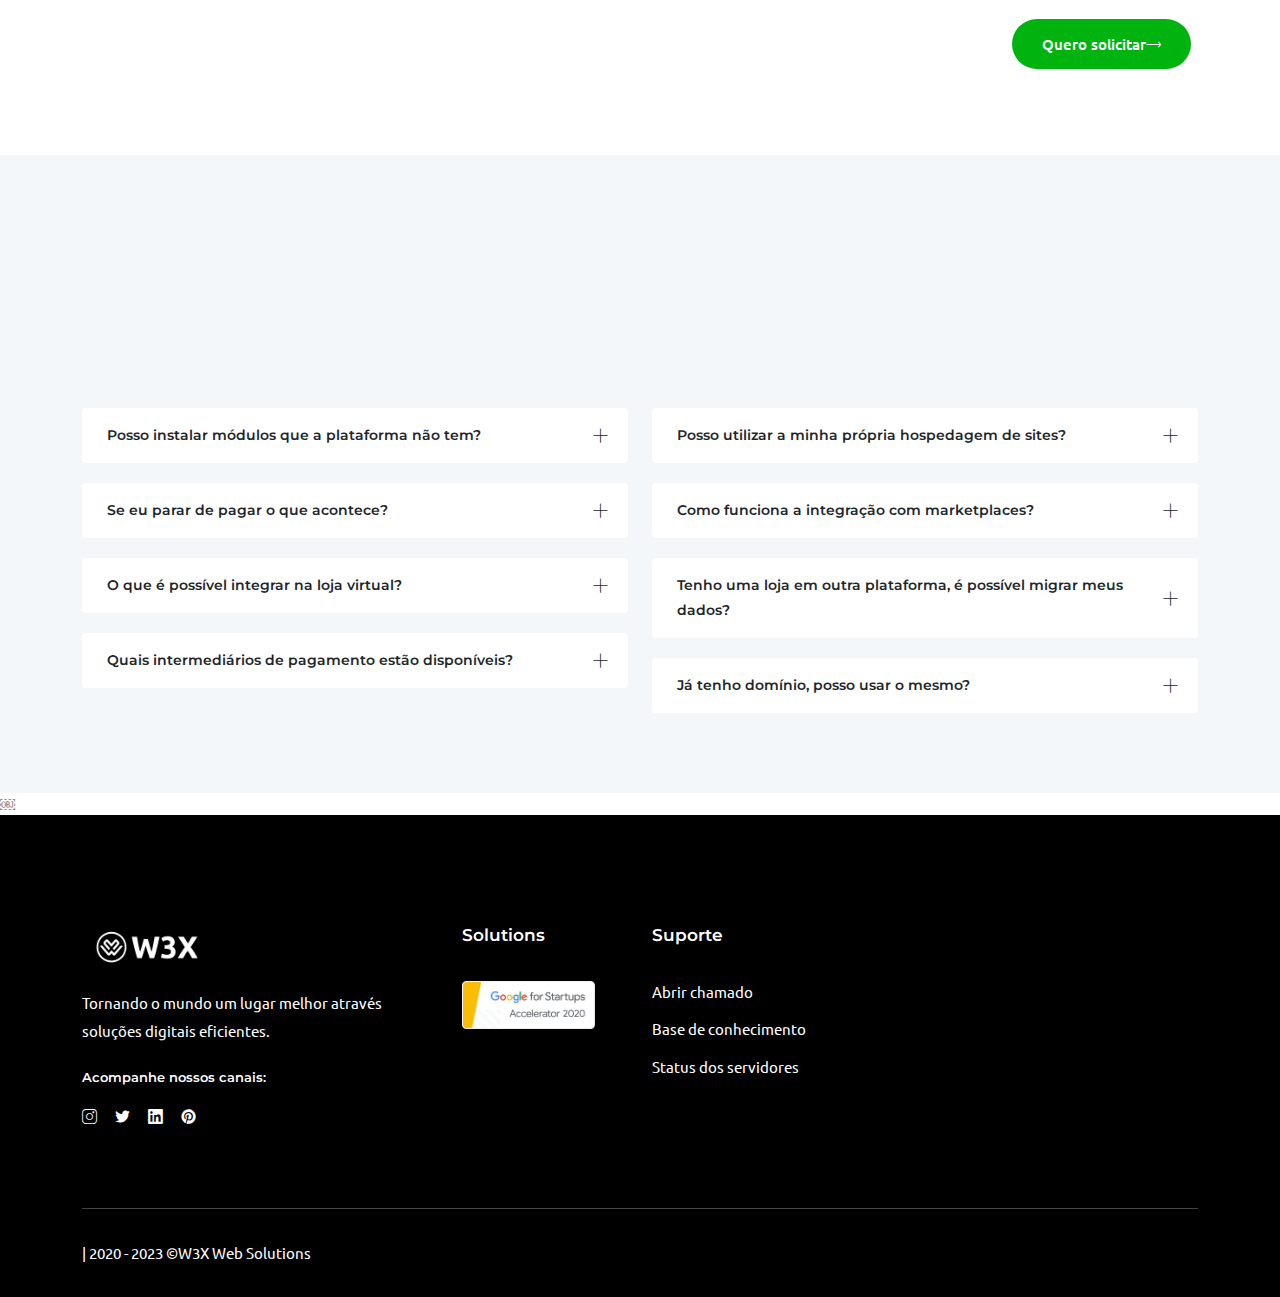
==== commit 3591c933: "1.4.7" ====
--- a/ecommerce.html
+++ b/ecommerce.html
@@ -54,7 +54,7 @@
 <div class="collapse navbar-collapse sub-menu-bar" id="navbarSupportedContent">
 <ul id="nav" class="navbar-nav ms-auto">
 <li class="nav-item">
-<a href="index.html" class="active" aria-label="Toggle navigation">Home</a>
+<a href="index.html" class="active" aria-label="Toggle navigation">Página inicial</a>
 </li>
 <li class="nav-item">
 <a href="#recursos" aria-label="Toggle navigation">Recursos</a>
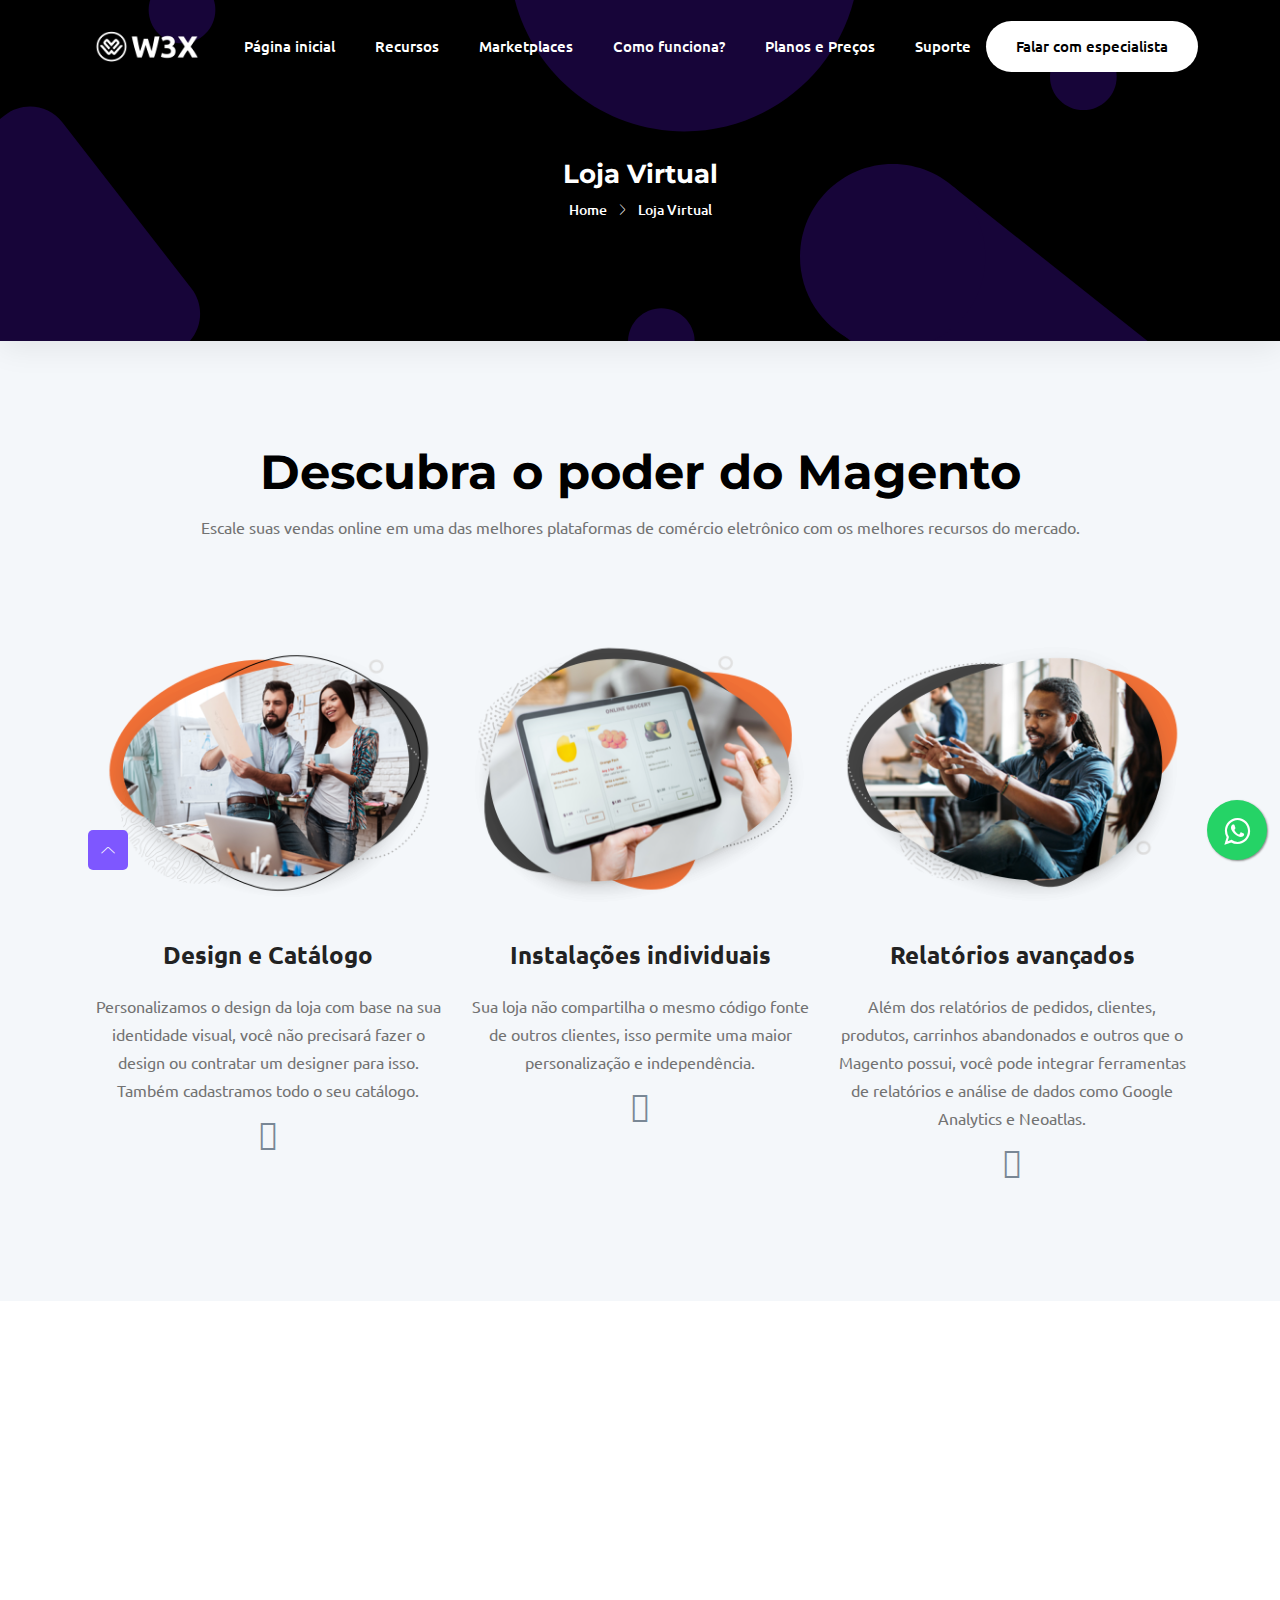
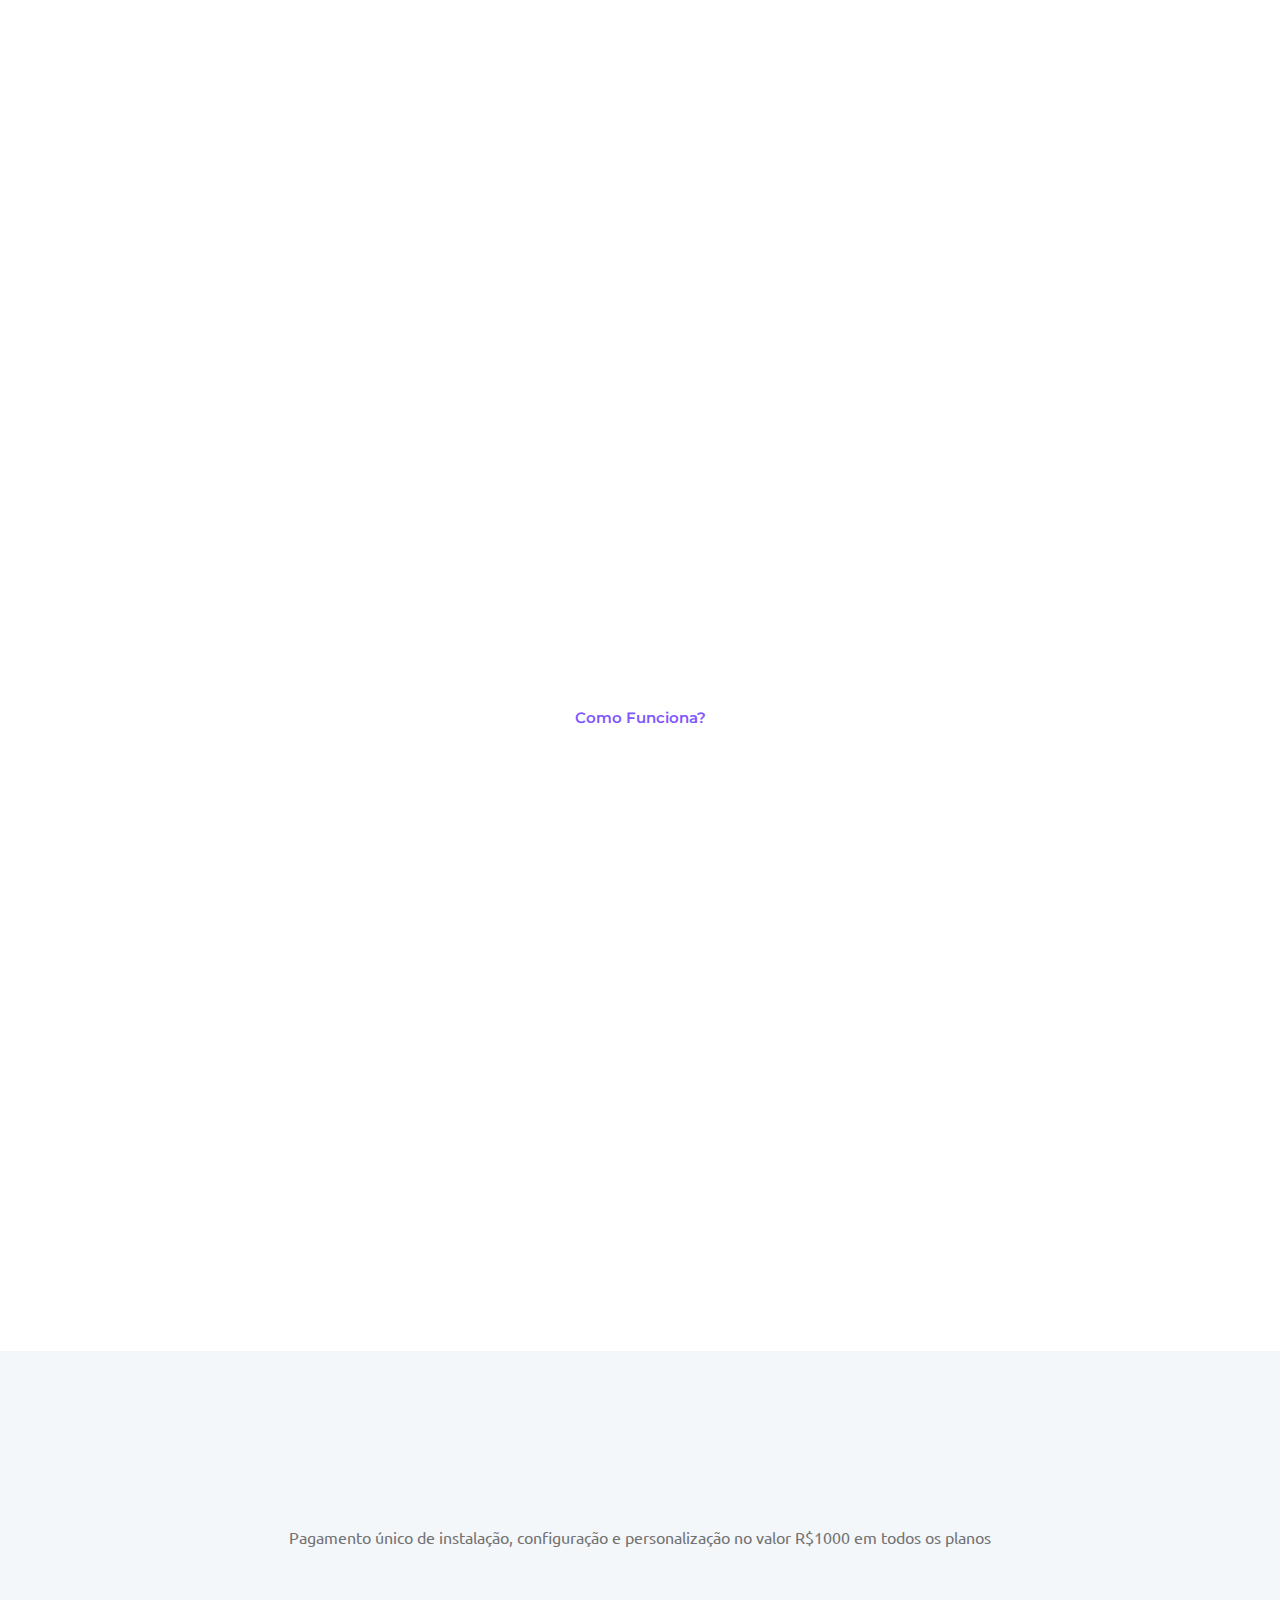
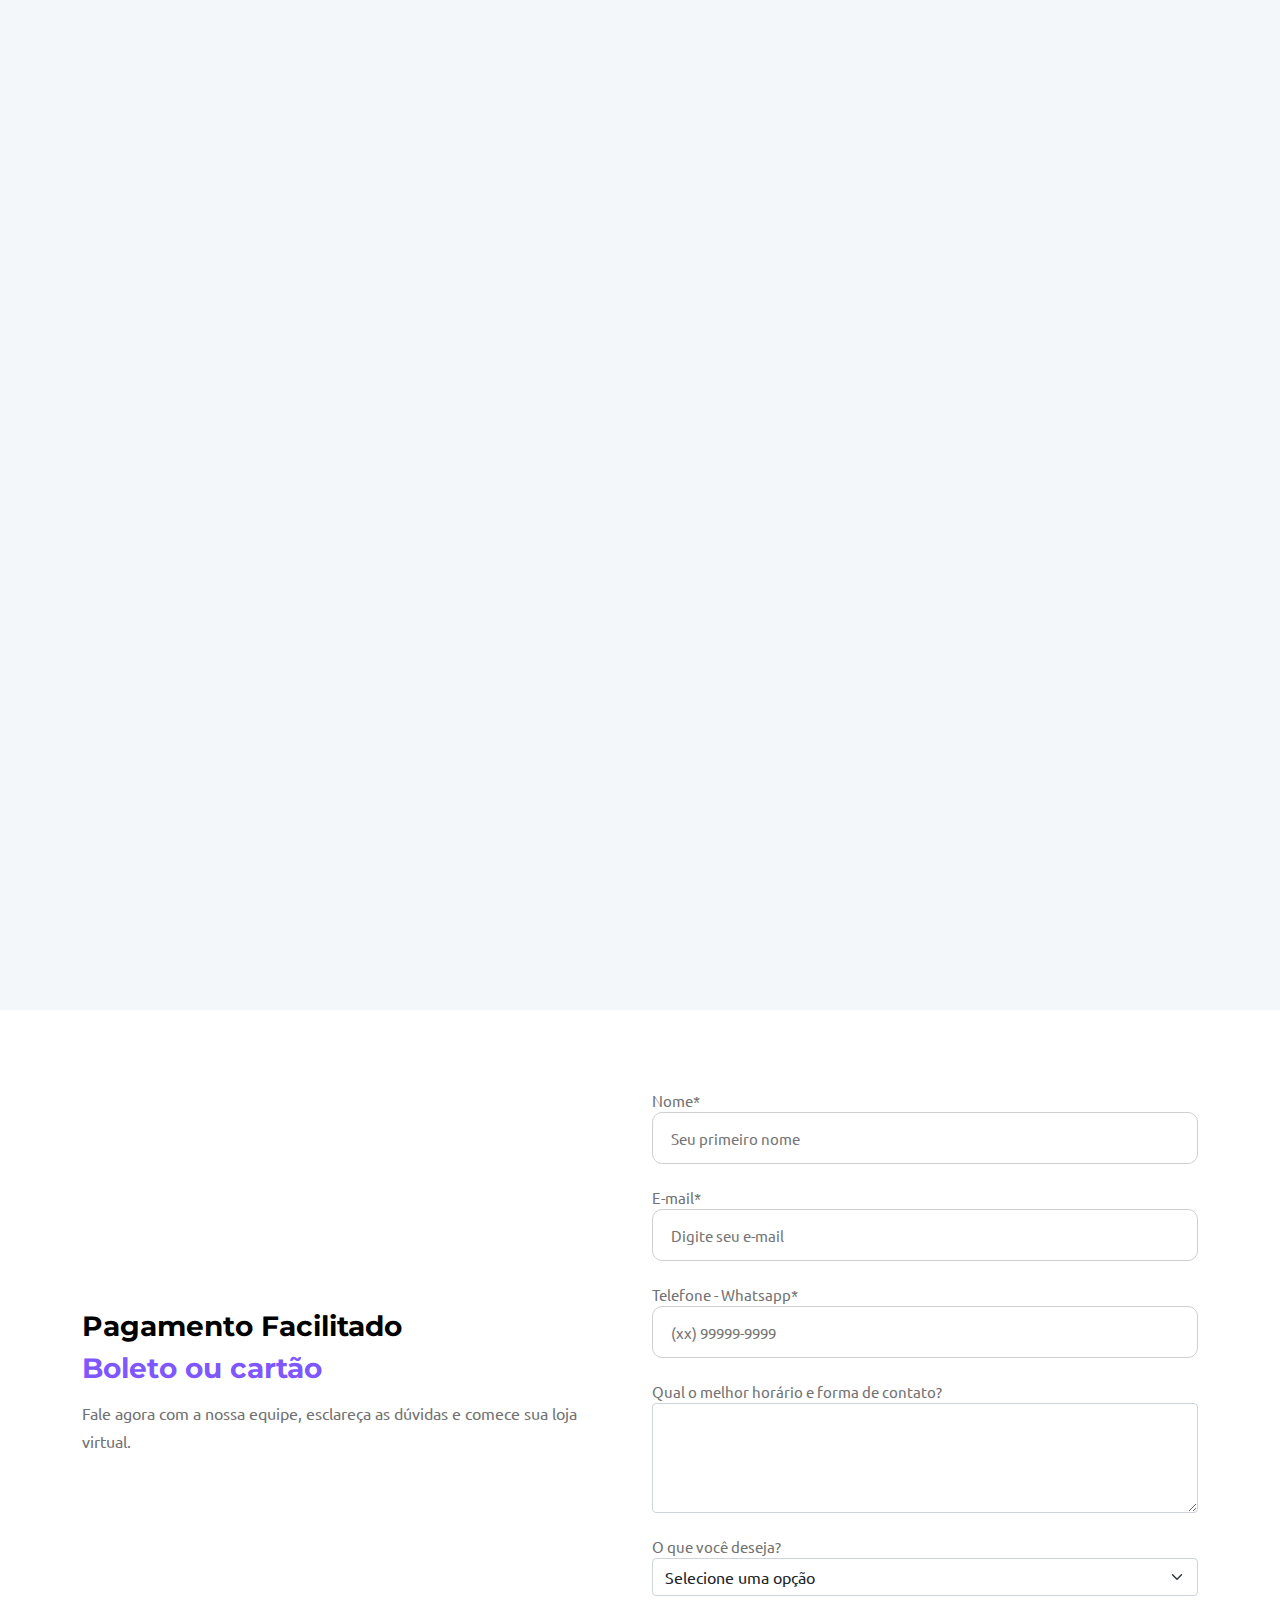
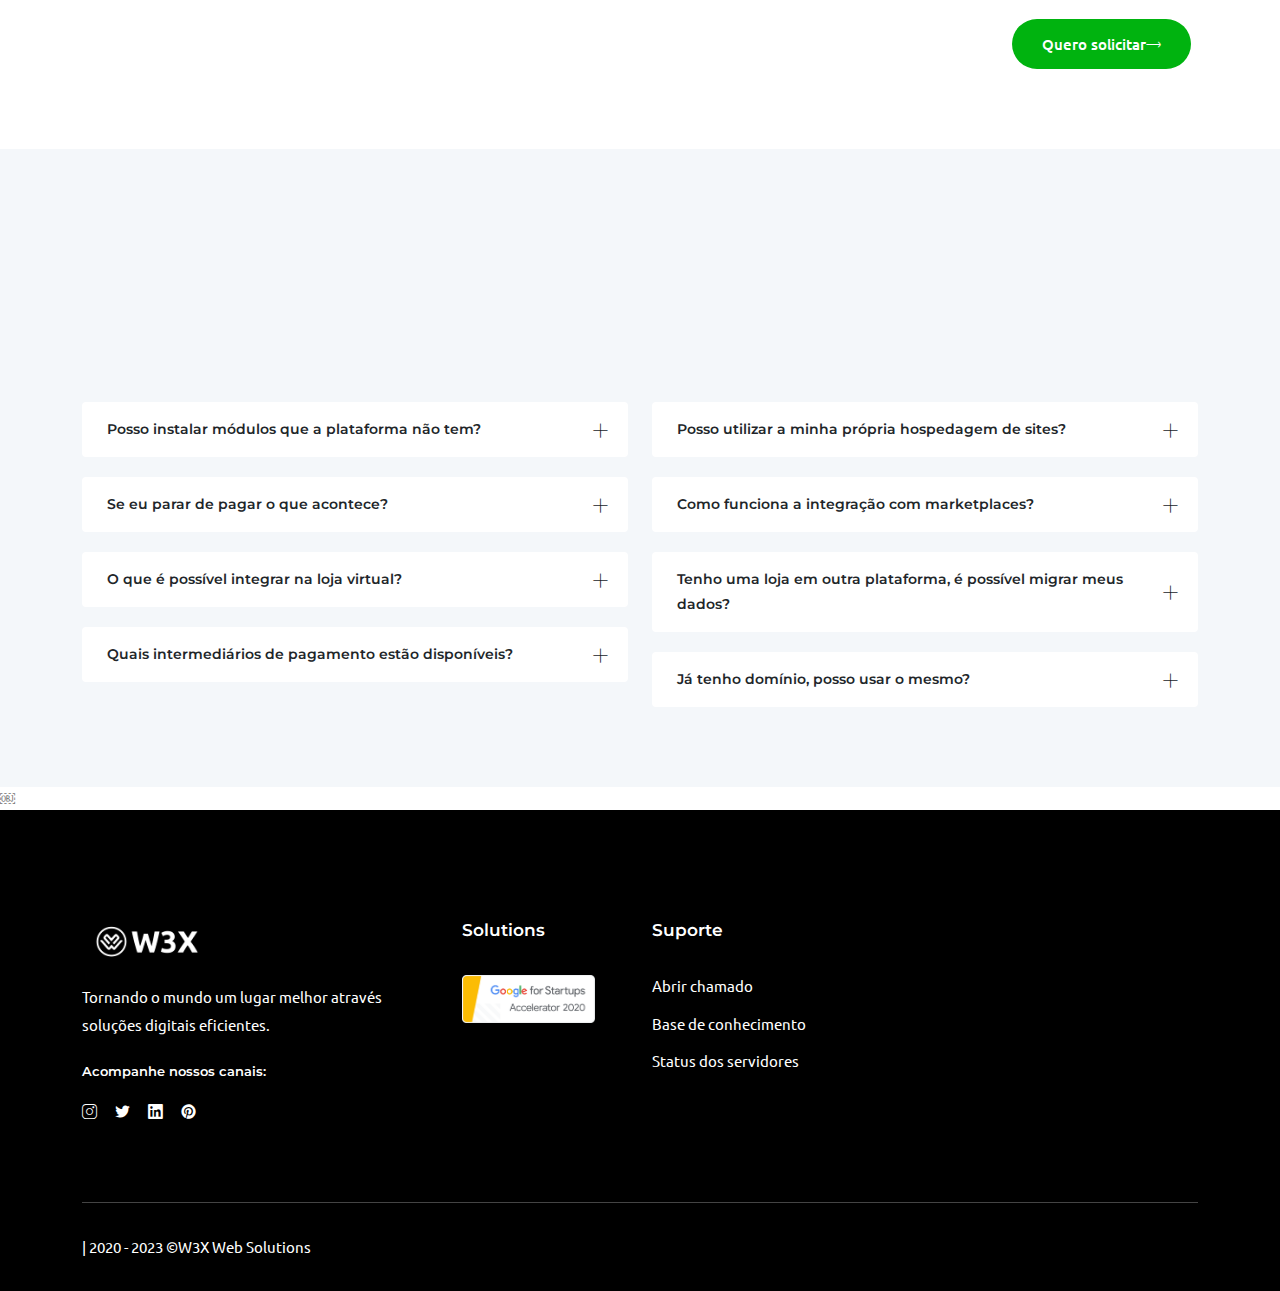
==== commit f90f8ed2: "V1.5" ====
--- a/ecommerce.html
+++ b/ecommerce.html
@@ -112,8 +112,8 @@
 <div class="row">
 <div class="col-12">
 <div class="section-title">
-<h2 class="wow fadeInUp" data-wow-delay=".4s">Descubra o Magento</h2>
-<p class="wow fadeInUp" data-wow-delay=".6s">Utilizamos o Magento, uma das melhores plataformas de comércio eletrônico com recursos poderosos pra alavancar seu comércio online.</p>
+<h2 class="wow fadeInUp" data-wow-delay=".4s">Descubra o poder do Magento</h2>
+<p class="wow fadeInUp" data-wow-delay=".6s">Escale suas vendas online em uma das melhores plataformas de comércio eletrônico com os melhores recursos do mercado.</p>
 </div>
 </div>
 </div>
@@ -413,7 +413,7 @@
 <option>Advanced</option>
 <input type="hidden" name="_next" value="https://agenciaw3x.cloud/msgenviada.html">
 <br>
-<div class="button"><a class="btn-confirm">Quero solicitar<i class="lni lni-arrow-right"></i></a></div>
+<div class="button"><button type="submit" class="btn-confirm">Quero solicitar<i class="lni lni-arrow-right"></i></a></div>
 </div>        
 </div>
 </div>
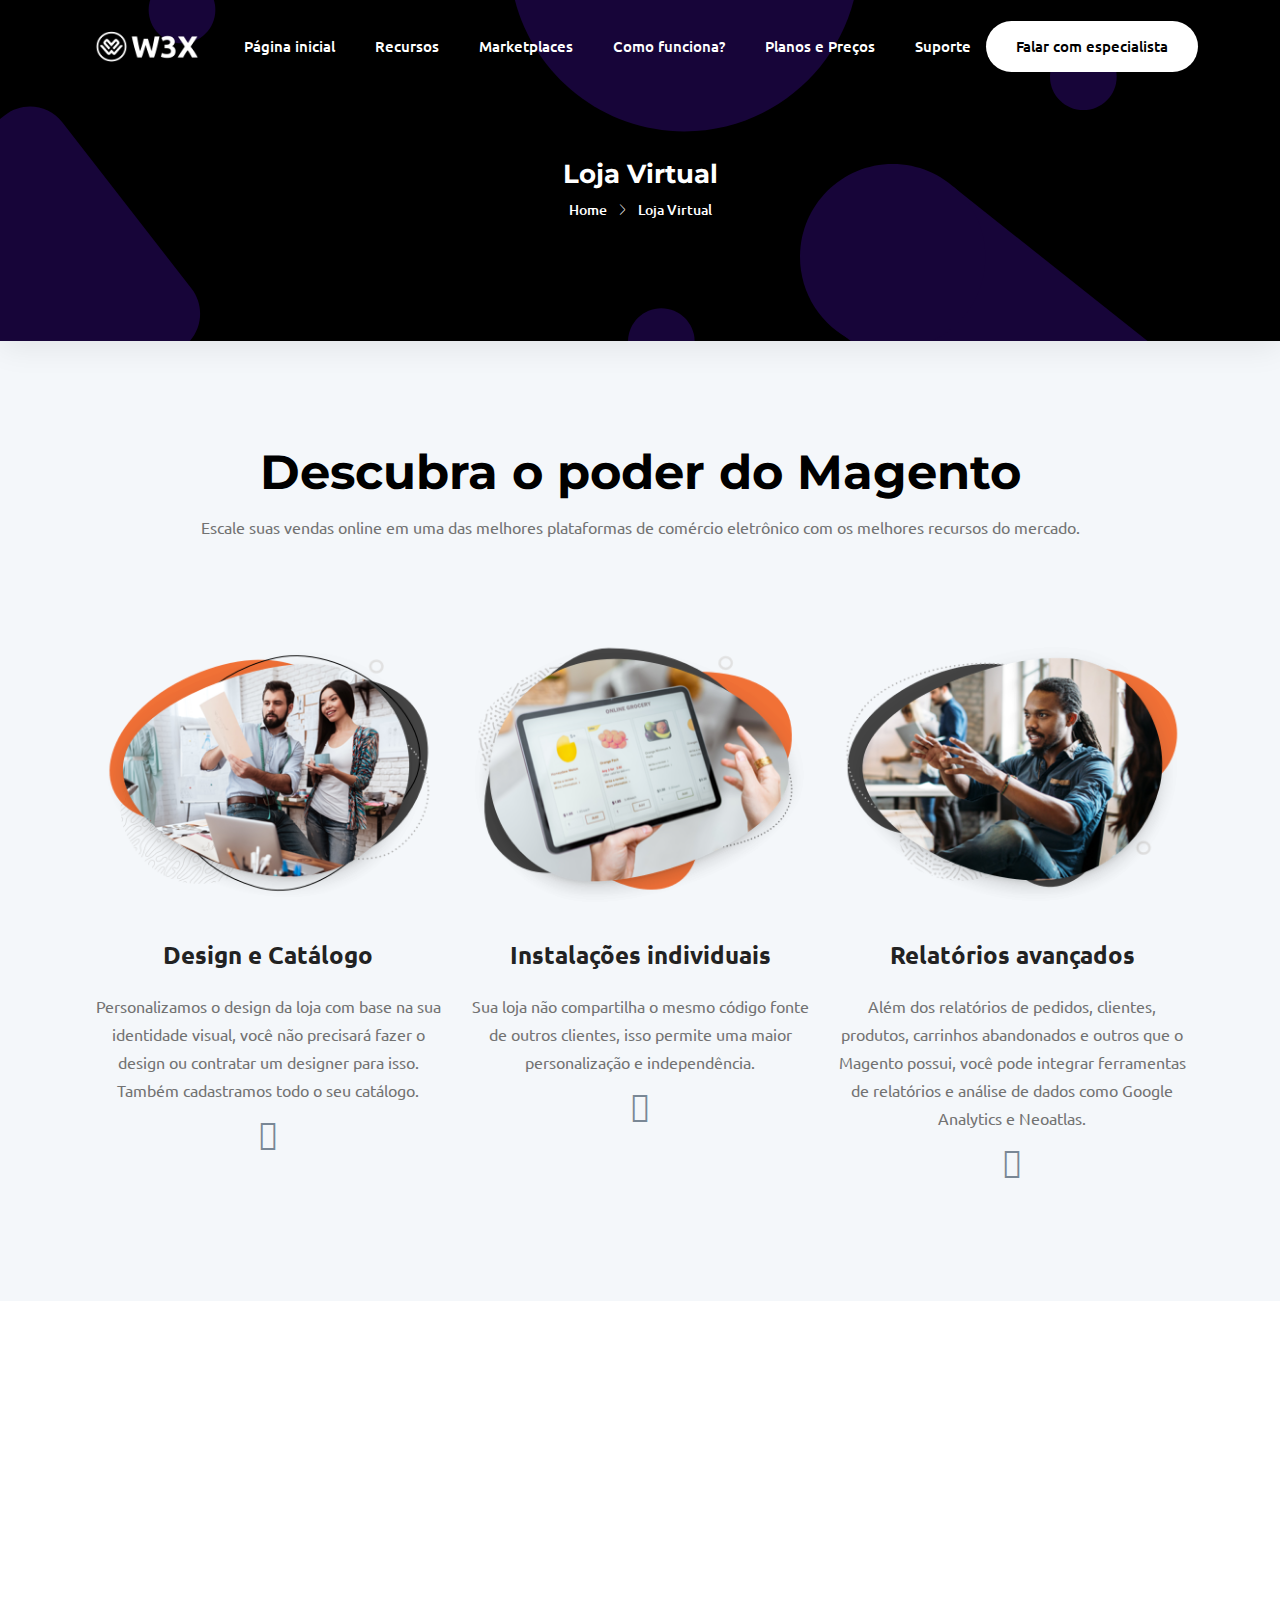
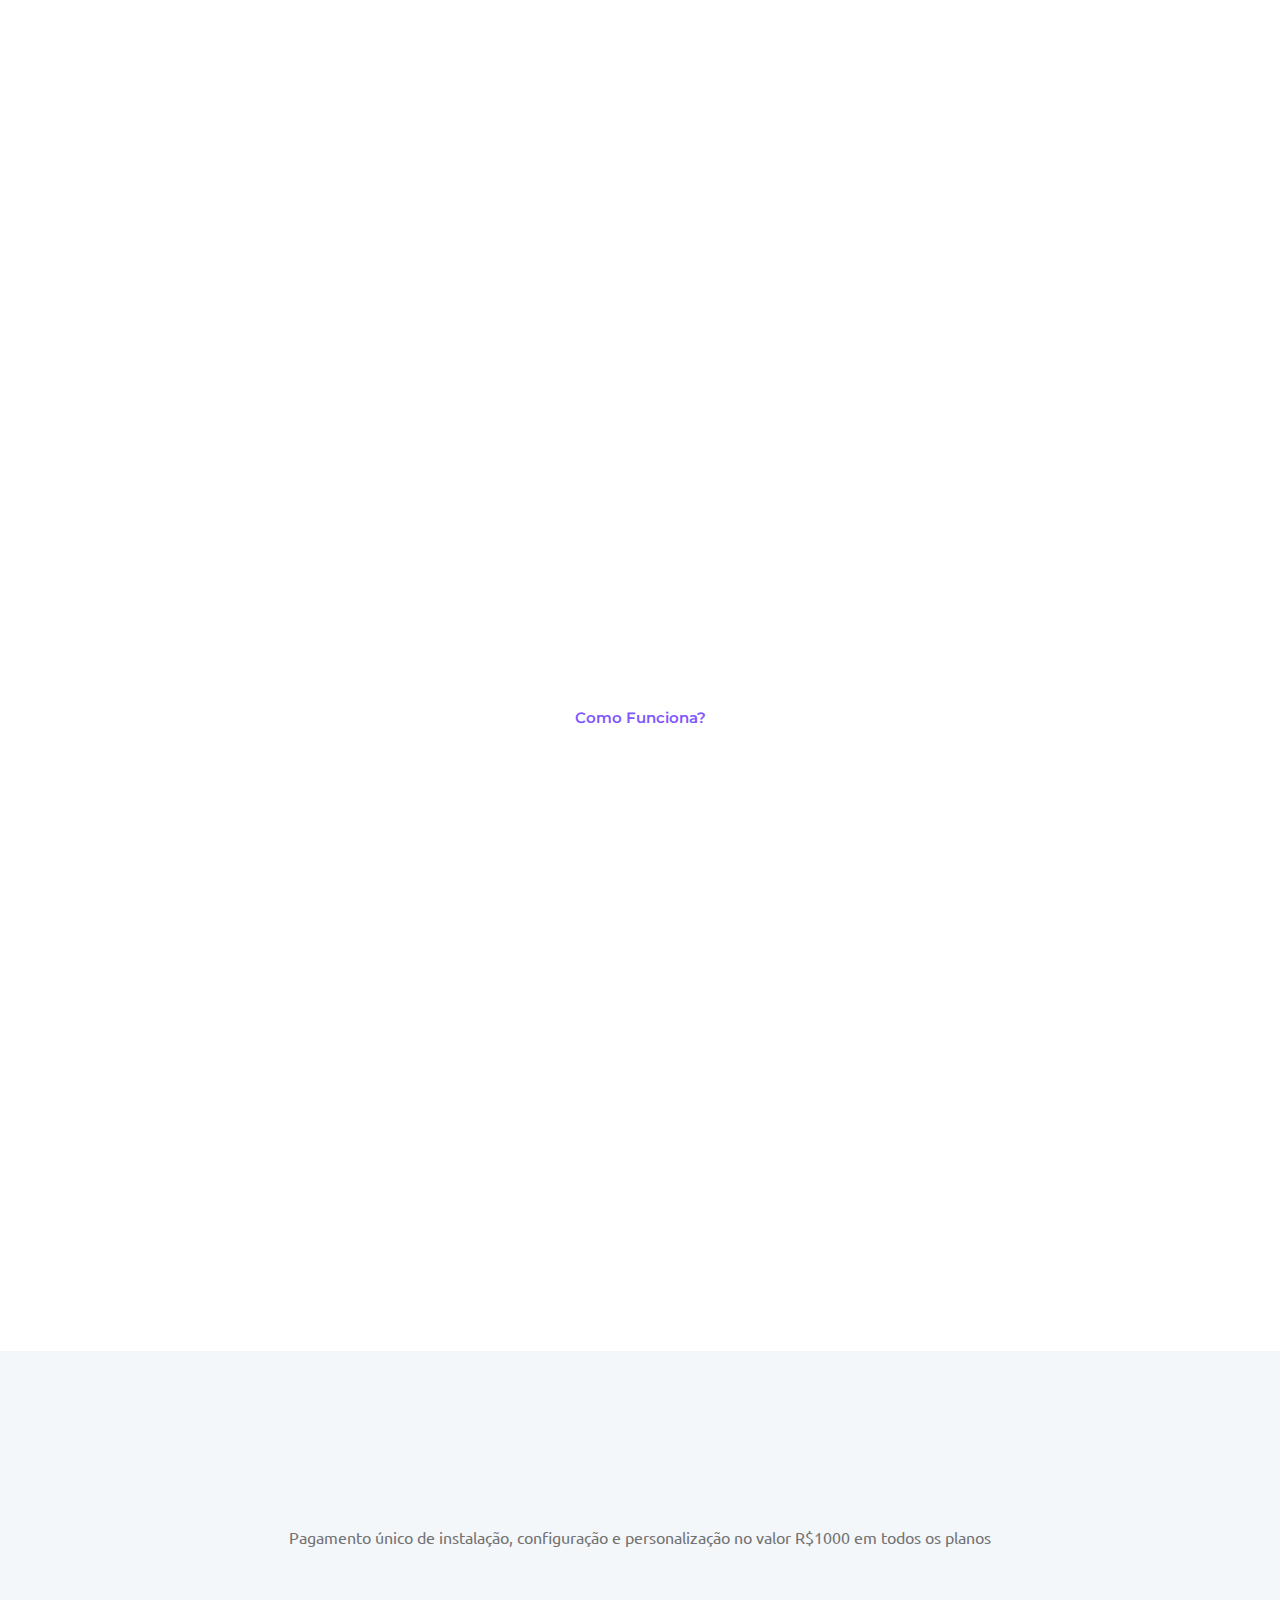
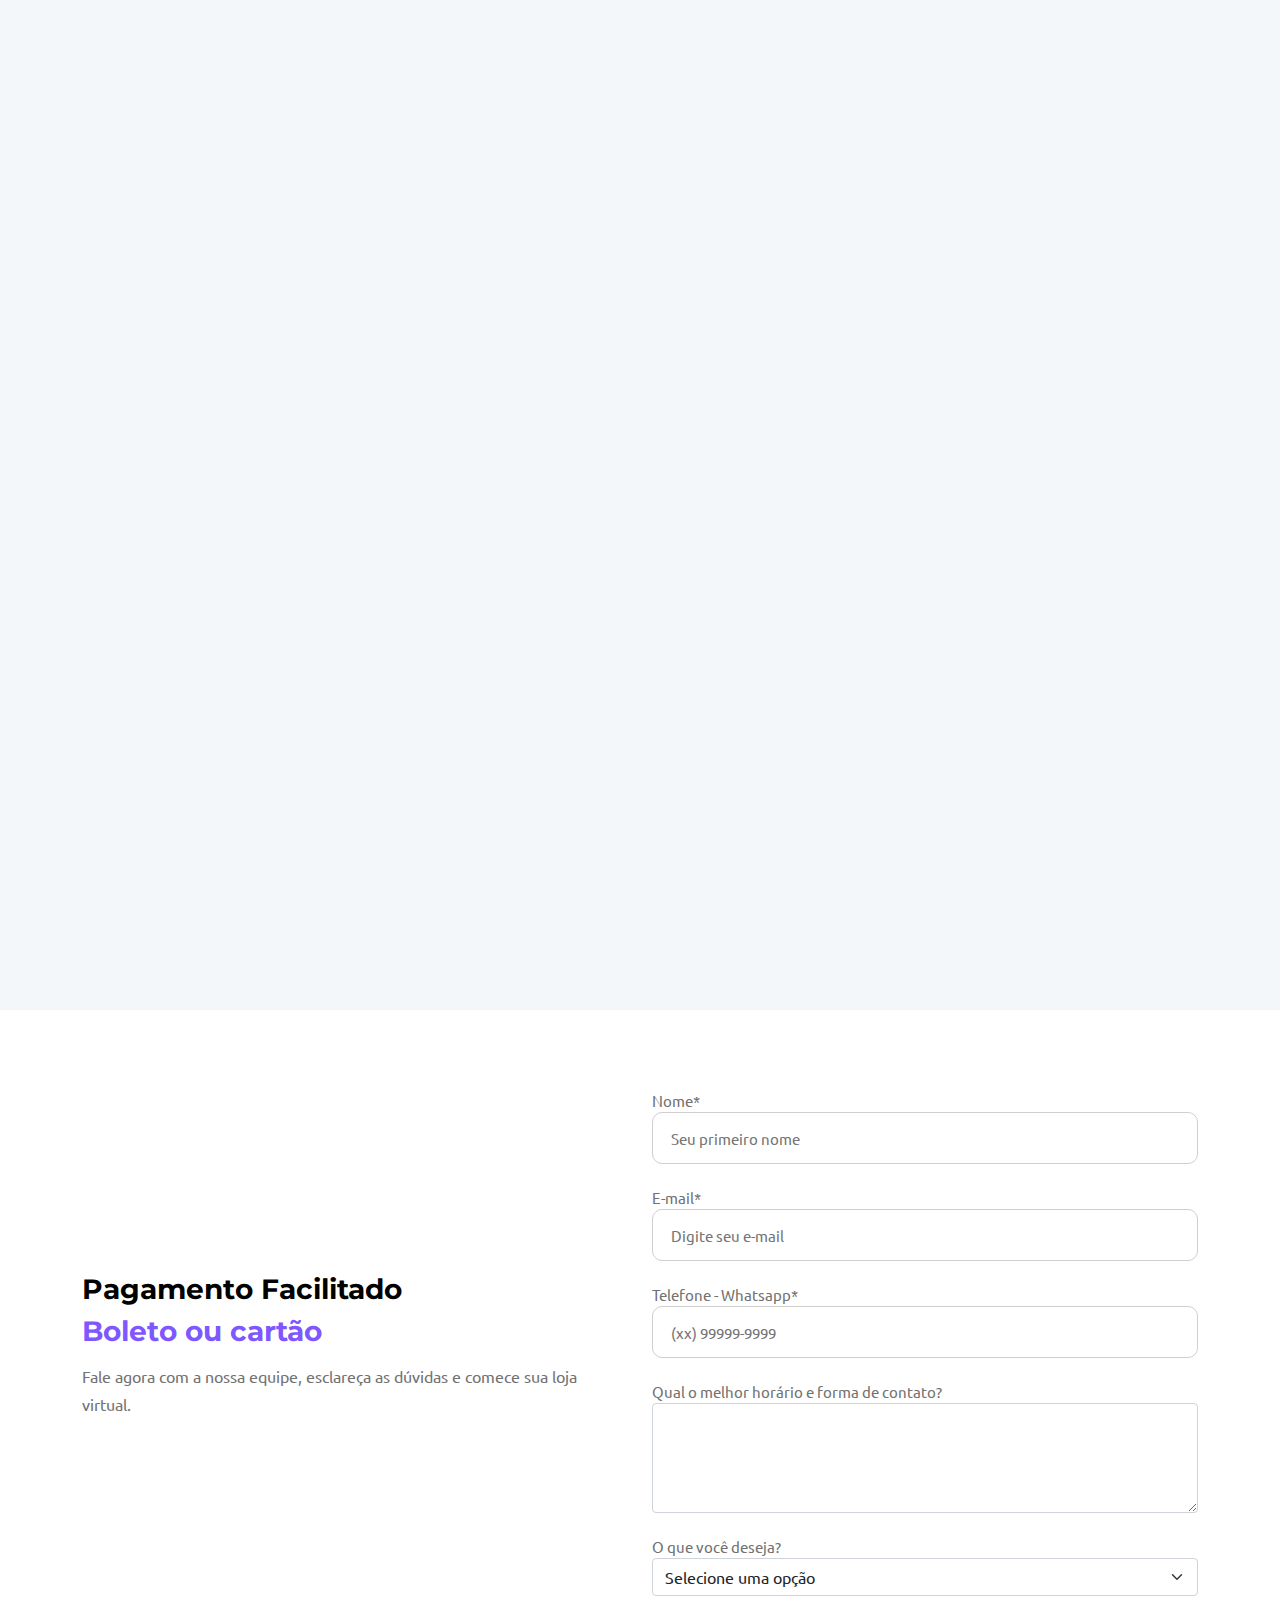
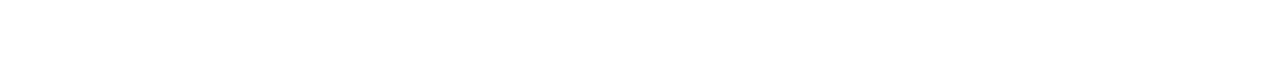
==== commit 625446a5: "V.1.5.1" ====
--- a/ecommerce.html
+++ b/ecommerce.html
@@ -393,6 +393,7 @@
 <div class="col-lg-6 col-md-5 col-12">
 <div class="table-content">
 <form action="https://formsubmit.co/w3xcloud@gmail.com" method="POST">
+<input type="hidden" name="_next" value="https://agenciaw3x.cloud/msgenviada.html">
 <label for="nome">Nome*</label>
 <input type="text" name="nome" id="nome" placeholder="Seu primeiro nome"required>
 <br><br>
@@ -411,7 +412,6 @@
 <option>Basic</option>
 <option>Pro</option>
 <option>Advanced</option>
-<input type="hidden" name="_next" value="https://agenciaw3x.cloud/msgenviada.html">
 <br>
 <div class="button"><button type="submit" class="btn-confirm">Quero solicitar<i class="lni lni-arrow-right"></i></a></div>
 </div>        
